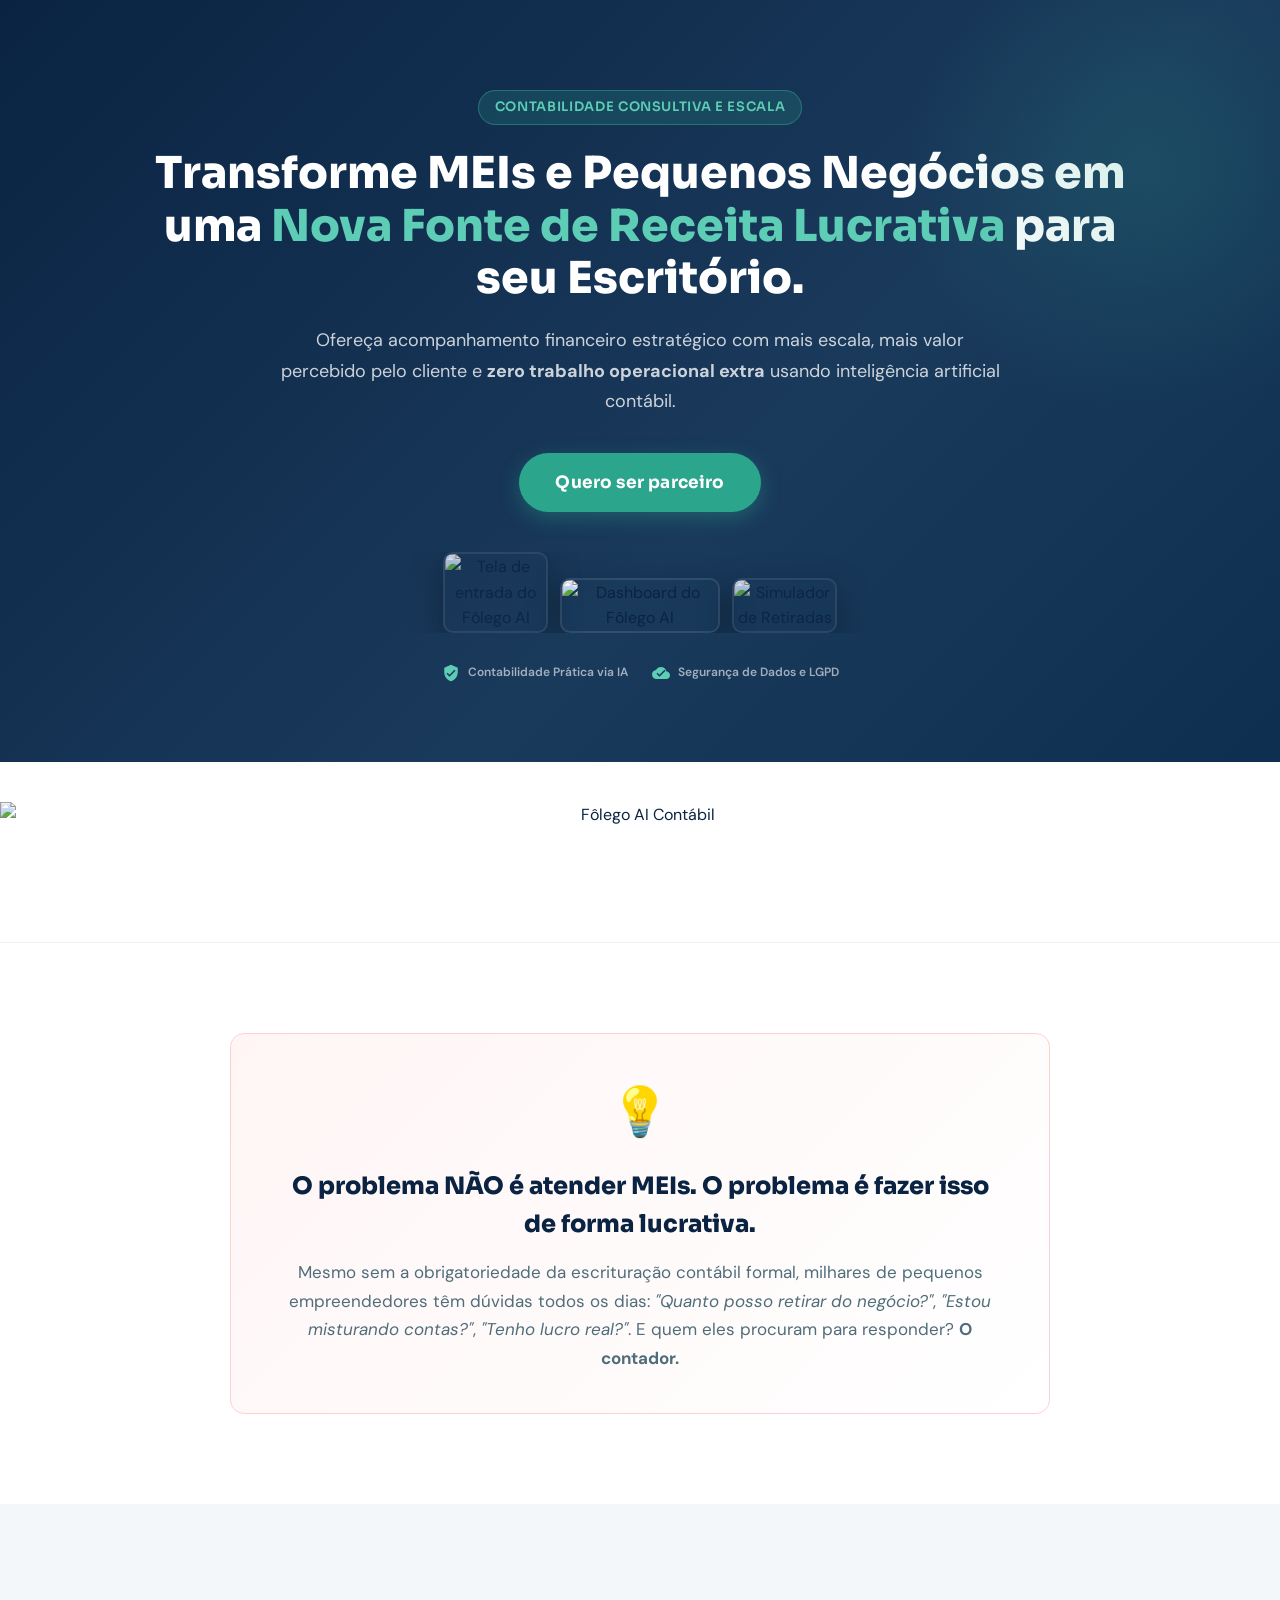
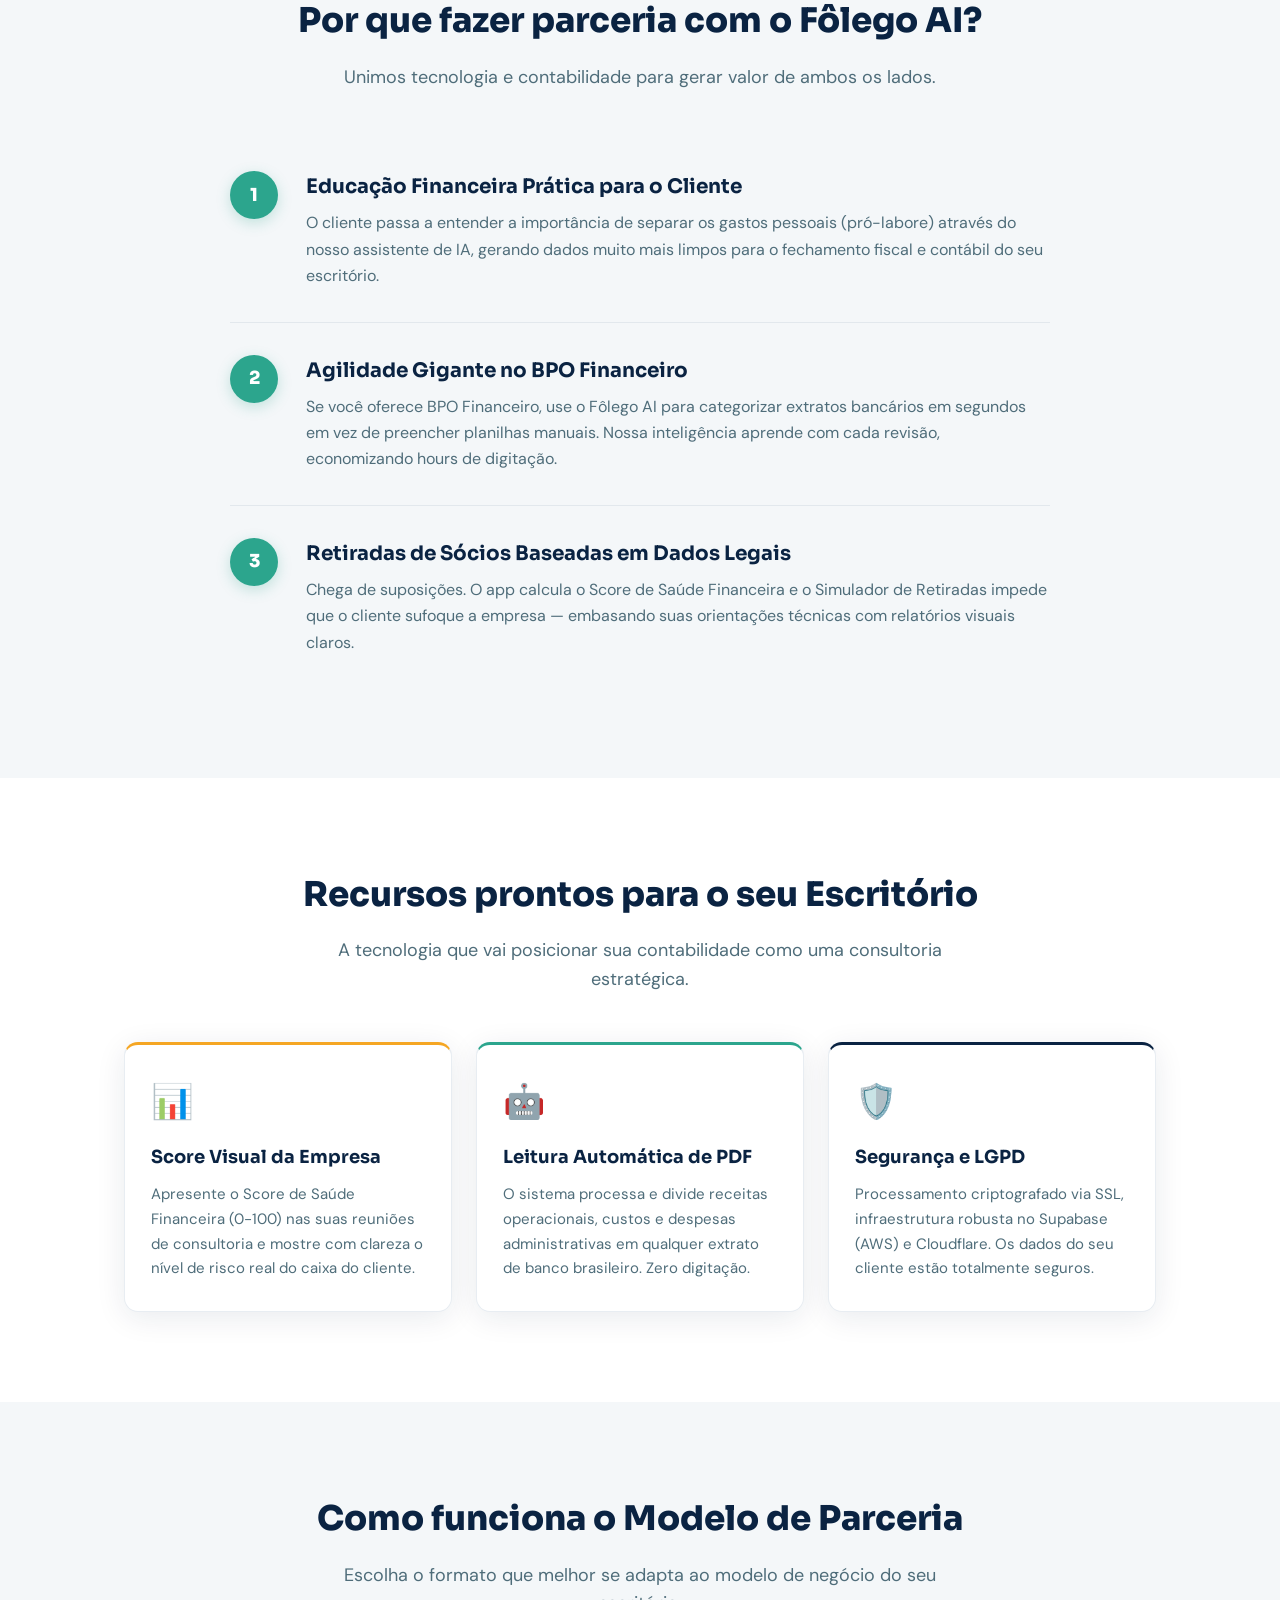
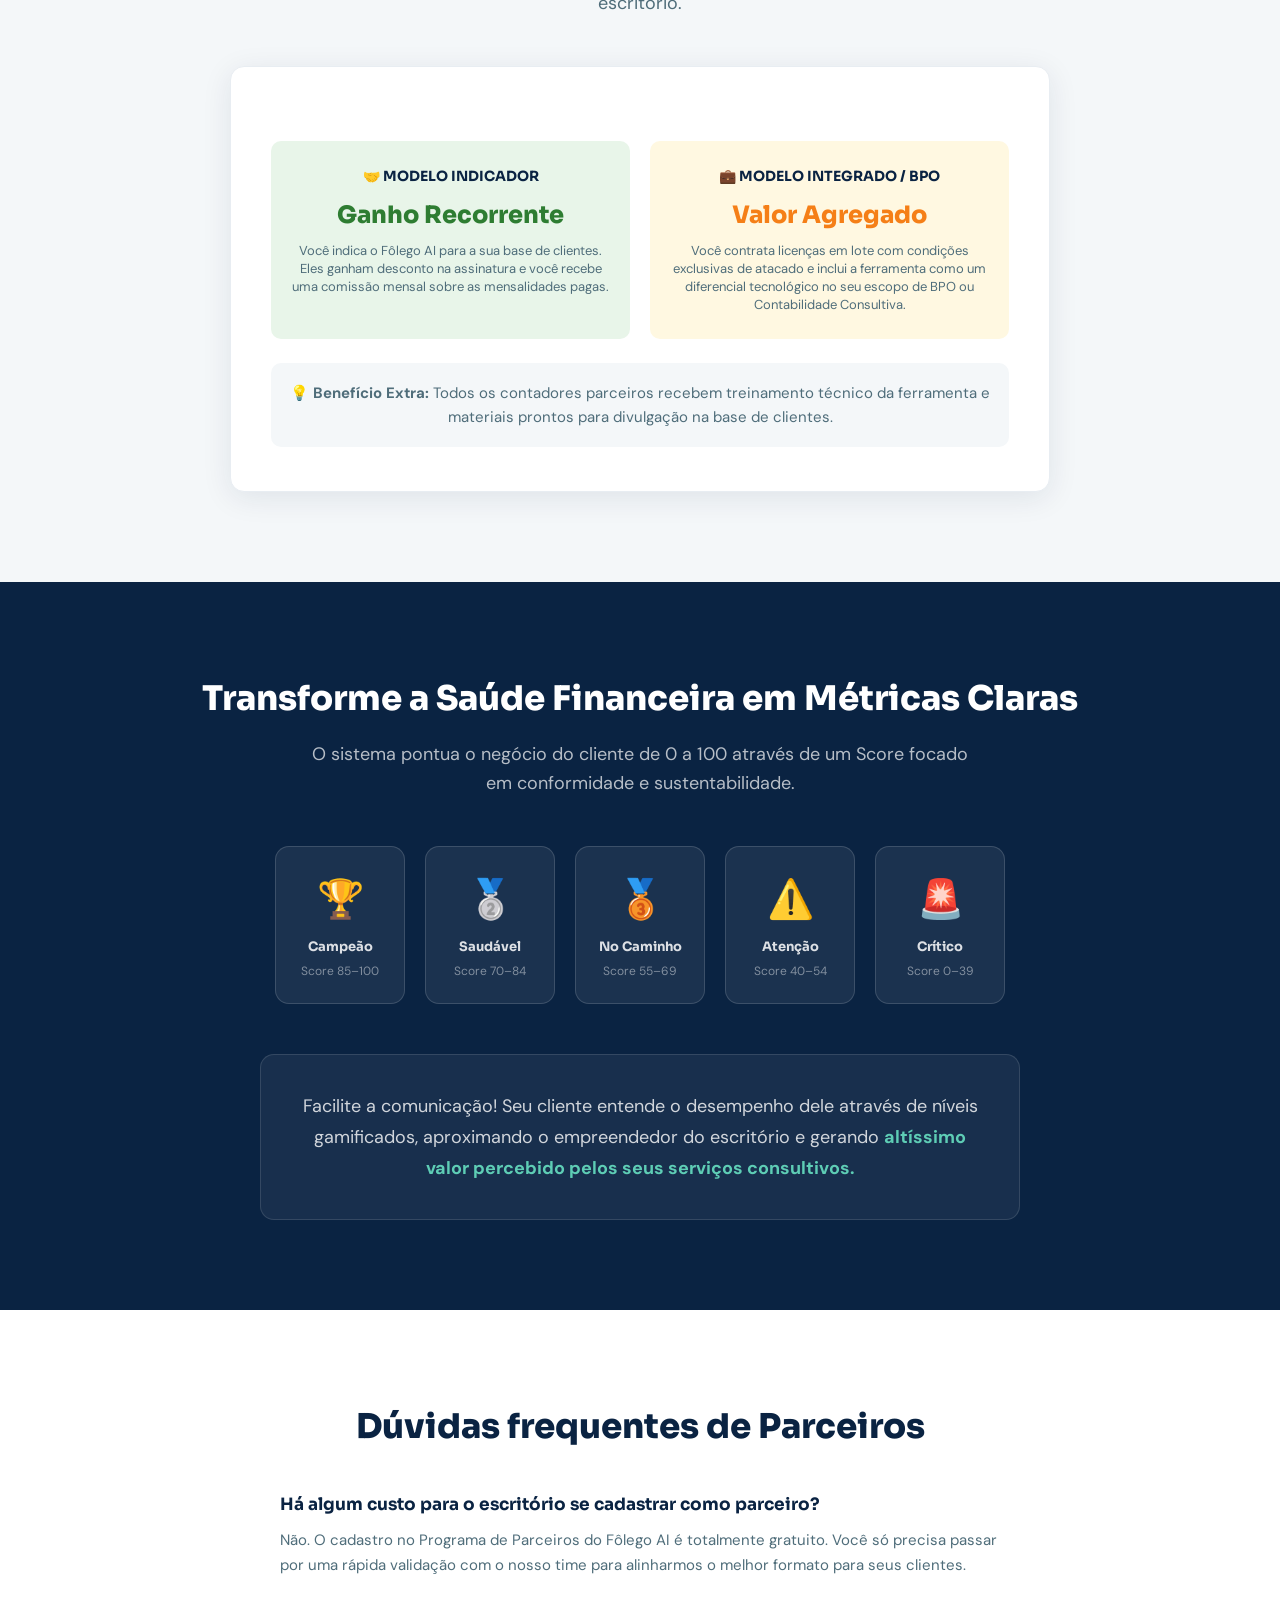
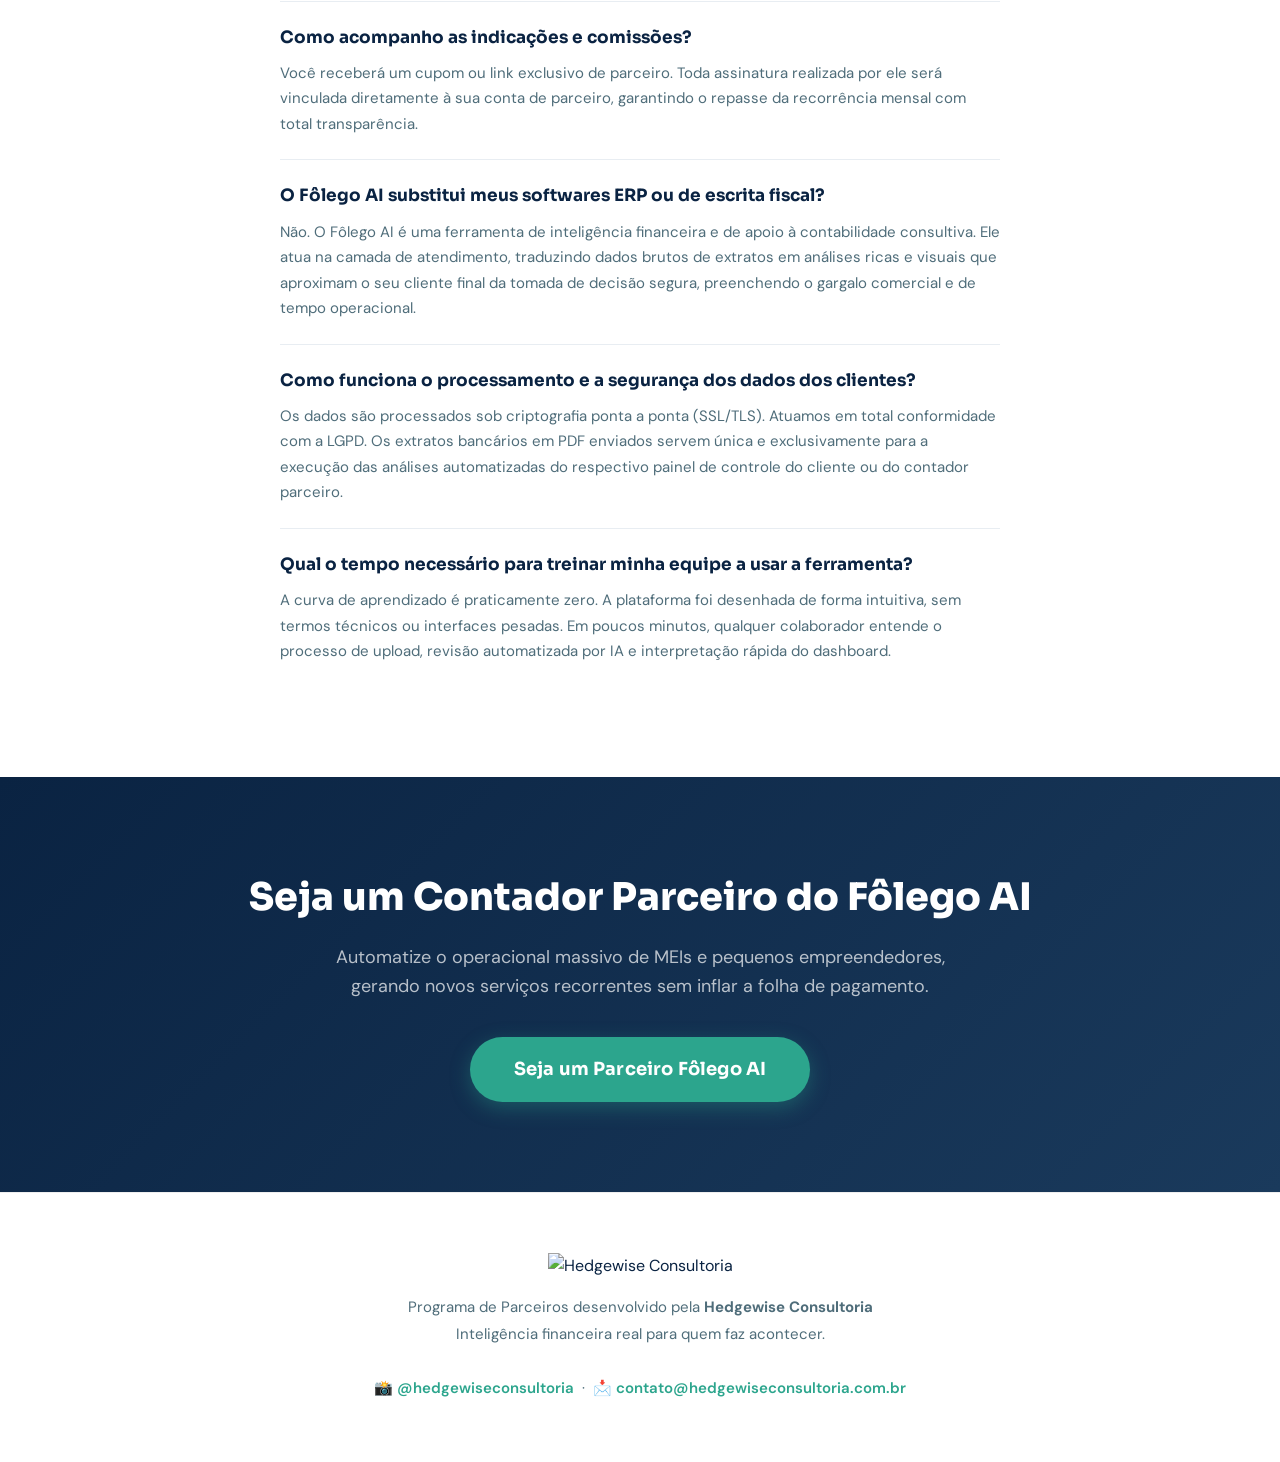
==== parceiros/index.html @ 1c8e853e "Create index.html" ====
<!doctype html>
<html lang="pt-BR">
<head>
  <link rel="apple-touch-icon" href="https://raw.githubusercontent.com/hedgewiseconsultoria/inteligenciafinanceira/main/logo.png">
  <link rel="icon" type="image/png" href="https://raw.githubusercontent.com/hedgewiseconsultoria/inteligenciafinanceira/main/logo.png">
  <meta charset="utf-8" />
  <meta name="viewport" content="width=device-width, initial-scale=1.0">

  <title>Programa de Parceiros Fôlego AI — Lucratividade na Contabilidade Consultiva para MEIs</title>
  <meta name="description" content="Transforme MEIs e pequenos empreendedores em uma nova fonte de receita recorrente e lucrativa para o seu escritório de contabilidade com automação por IA.">
  <meta name="keywords" content="Fôlego AI, contabilidade consultiva, escritórios de contabilidade, rentabilizar MEI, automação financeira contábil, programa de parceiros contabilidade, inteligência artificial contabilidade">
  <meta name="robots" content="index, follow">
  <meta property="og:title" content="Programa de Parceiros Fôlego AI — Lucratividade na Contabilidade Consultiva">
  <meta property="og:description" content="Ofereça acompanhamento financeiro com mais escala, mais valor percebido e menos trabalho operacional.">
  <meta property="og:image" content="https://raw.githubusercontent.com/hedgewiseconsultoria/inteligenciafinanceira/main/folego_ai.png">
  <meta property="og:type" content="website">

  <link href="https://fonts.googleapis.com/css2?family=Sora:wght@300;400;600;700;800&family=DM+Sans:wght@400;500;600&display=swap" rel="stylesheet">

  <style>
    :root {
      --primary: #0A2342;
      --secondary: #4F6D7A;
      --accent: #2CA58D;  
      --highlight: #E63946;
      --light: #F4F7F9;
      --white: #FFFFFF;
      --radius: 14px;
      --shadow: 0 6px 30px rgba(10,35,66,0.09);
    }

    * { margin: 0; padding: 0; box-sizing: border-box; }
    body { background: var(--white); color: var(--primary); line-height: 1.6; font-family: 'DM Sans', sans-serif; }
    h1,h2,h3,h4 { font-family: 'Sora', sans-serif; }
    .container { width: 100%; max-width: 1080px; margin: auto; padding: 0 24px; }
    section { padding: 90px 0; }
    section h2 { font-size: 34px; font-weight: 800; margin-bottom: 14px; text-align: center; color: var(--primary); }
    .section-sub { text-align: center; font-size: 18px; color: var(--secondary); max-width: 680px; margin: 0 auto 48px; }

    .btn {
      display: inline-block;
      background: var(--accent);
      color: var(--white);
      text-decoration: none;
      padding: 16px 36px;
      border-radius: 50px;
      font-weight: 700;
      font-size: 17px;
      font-family: 'Sora', sans-serif;
      transition: all 0.25s;
      box-shadow: 0 6px 20px rgba(44,165,141,0.35);
      letter-spacing: 0.01em;
    }
    .btn:hover { transform: translateY(-3px); box-shadow: 0 10px 30px rgba(44,165,141,0.45); }
    .btn-outline {
      display: inline-block;
      border: 2px solid var(--primary);
      color: var(--primary);
      text-decoration: none;
      padding: 14px 32px;
      border-radius: 50px;
      font-weight: 700;
      font-size: 16px;
      font-family: 'Sora', sans-serif;
      transition: all 0.25s;
    }
    .btn-outline:hover { background: var(--primary); color: white; }

    .trust-badges-hero {
      display: flex;
      justify-content: center;
      gap: 24px;
      margin-top: 30px;
      flex-wrap: wrap;
    }
    .trust-badge-item {
      display: flex;
      align-items: center;
      gap: 8px;
      color: rgba(255,255,255,0.6);
      font-size: 12px;
      font-weight: 600;
    }
    .trust-badge-item svg { width: 18px; height: 18px; fill: #5ECDB5; }

    /* ===== HERO ===== */
    .hero {
      background: linear-gradient(135deg, #0A2342 0%, #1a3a5c 60%, #0e2f4f 100%);
      padding: 90px 0 80px;
      position: relative;
      overflow: hidden;
    }
    .hero::before {
      content: '';
      position: absolute;
      top: -80px; right: -120px;
      width: 500px; height: 500px;
      background: radial-gradient(circle, rgba(44,165,141,0.18) 0%, transparent 70%);
      border-radius: 50%;
    }
    .hero-inner { display: flex; align-items: center; justify-content: center; }
    .hero-text { width: 100%; max-width: 1000px; margin: 0 auto; text-align: center; }
    .hero-tag {
      display: inline-block;
      background: rgba(44,165,141,0.2);
      border: 1px solid rgba(44,165,141,0.5);
      color: #5ECDB5;
      padding: 6px 16px;
      border-radius: 50px;
      font-size: 13px;
      font-weight: 600;
      font-family: 'Sora', sans-serif;
      letter-spacing: 0.05em;
      text-transform: uppercase;
      margin-bottom: 22px;
    }
    .hero h1 {
      font-size: clamp(28px, 4vw, 44px);
      font-weight: 800;
      color: #fff;
      line-height: 1.2;
      margin-bottom: 20px;
    }
    .hero h1 span { color: #5ECDB5; }
    .hero p {
      font-size: 18px;
      color: rgba(255,255,255,0.78);
      margin-bottom: 36px;
      max-width: 720px;
      line-height: 1.7;
      margin-left: auto;
      margin-right: auto;
    }
    .hero-cta-group { display: flex; gap: 16px; flex-wrap: wrap; align-items: center; justify-content: center; }

    /* --- Hero screens --- */
    .hero-screens {
      display: flex;
      gap: 12px;
      justify-content: center;
      align-items: flex-end;
      margin-top: 40px;
      flex-wrap: nowrap;
      overflow: hidden;
      max-width: 680px;
      margin-left: auto;
      margin-right: auto;
    }
    .hero-screen-item {
      border-radius: 10px;
      overflow: hidden;
      box-shadow: 0 10px 32px rgba(0,0,0,0.35);
      border: 2px solid rgba(255,255,255,0.1);
      flex-shrink: 0;
      transition: transform 0.3s;
    }
    .hero-screen-item:hover { transform: translateY(-4px); }
    .hero-screen-item img { display: block; width: 100%; }
    .hero-screen-item.main { width: 160px; }
    .hero-screen-item.side { width: 105px; opacity: 0.82; }

    /* ===== LOGO BAND ===== */
    .logo-band {
      background: var(--white);
      padding: 40px 0;
      text-align: center;
      border-bottom: 1px solid #eef1f4;
    }
    .logo-band img { height: 100px; display: block; margin: 0 auto; }

    /* ===== PAIN SECTION ===== */
    .pain-section { background: var(--white); }
    .pain-box {
      background: linear-gradient(135deg, #fff5f5, #fff);
      border: 1.5px solid #ffd0d3;
      border-radius: var(--radius);
      padding: 40px 48px;
      max-width: 820px;
      margin: 0 auto;
      text-align: center;
    }
    .pain-box .icon { font-size: 48px; margin-bottom: 16px; }
    .pain-box h3 { font-size: 24px; font-weight: 800; color: var(--primary); margin-bottom: 14px; }
    .pain-box p { font-size: 17px; color: var(--secondary); line-height: 1.7; }

    /* ===== BENEFITS (HOW IT WORKS STYLE) ===== */
    .steps-section { background: var(--light); }
    .steps-grid { display: flex; flex-direction: column; gap: 0; max-width: 820px; margin: 0 auto; }
    .step {
      display: flex;
      gap: 28px;
      align-items: flex-start;
      padding: 32px 0;
      border-bottom: 1px solid #e2e8ed;
    }
    .step:last-child { border-bottom: none; }
    .step-num {
      flex-shrink: 0;
      width: 48px; height: 48px;
      background: var(--accent);
      color: white;
      border-radius: 50%;
      display: flex; align-items: center; justify-content: center;
      font-family: 'Sora', sans-serif;
      font-weight: 800;
      font-size: 18px;
      box-shadow: 0 4px 14px rgba(44,165,141,0.25);
    }
    .step-content { flex: 1; }
    .step-content h3 { font-size: 20px; font-weight: 700; color: var(--primary); margin-bottom: 7px; }
    .step-content p { font-size: 16px; color: var(--secondary); line-height: 1.65; }
    
    /* ===== FEATURES / DIFERENCIAIS ===== */
    .features-section { background: var(--white); }
    .features-grid { display: grid; grid-template-columns: repeat(auto-fit, minmax(290px, 1fr)); gap: 24px; }
    .feature-card {
      background: var(--white);
      border: 1.5px solid #e8edf2;
      border-radius: var(--radius);
      padding: 30px 26px;
      transition: all 0.25s;
      box-shadow: var(--shadow);
    }
    .feature-card:hover { transform: translateY(-4px); box-shadow: 0 14px 40px rgba(10,35,66,0.12); }
    .feature-card .f-icon { font-size: 34px; margin-bottom: 14px; }
    .feature-card h3 { font-size: 18px; font-weight: 700; margin-bottom: 10px; color: var(--primary); }
    .feature-card p { font-size: 15px; color: var(--secondary); line-height: 1.65; }
    .feature-accent { border-top: 3px solid var(--accent); }
    .feature-primary { border-top: 3px solid var(--primary); }
    .feature-highlight { border-top: 3px solid var(--highlight); }
    .feature-gold { border-top: 3px solid #F5A623; }

    /* ===== MODELOS DE PARCERIA ===== */
    .simulator-section { background: var(--light); }
    .sim-card {
      background: var(--white);
      border-radius: var(--radius);
      box-shadow: var(--shadow);
      padding: 44px 40px;
      max-width: 820px;
      margin: 0 auto;
      border: 1.5px solid #e8edf2;
    }
    .sim-example {
      display: grid;
      grid-template-columns: 1fr 1fr;
      gap: 20px;
      margin-top: 30px;
    }
    .sim-box {
      border-radius: 10px;
      padding: 24px 20px;
      text-align: center;
    }
    .sim-box .sb-label { font-size: 14px; color: var(--primary); font-weight: 700; margin-bottom: 8px; font-family: 'Sora', sans-serif; text-transform: uppercase;}
    .sim-box .sb-value { font-size: 24px; font-weight: 800; font-family: 'Sora', sans-serif; }
    .sim-box .sb-desc { font-size: 13px; color: var(--secondary); margin-top: 8px; line-height: 1.4; }

    /* ===== SCORE / GAMIFICATION ===== */
    .score-section { background: var(--primary); }
    .score-section h2, .score-section .section-sub { color: white; }
    .score-section .section-sub { color: rgba(255,255,255,0.7); }
    .badges-row {
      display: flex;
      justify-content: center;
      gap: 20px;
      flex-wrap: wrap;
      margin-bottom: 50px;
    }
    .badge-item {
      background: rgba(255,255,255,0.07);
      border: 1px solid rgba(255,255,255,0.15);
      border-radius: var(--radius);
      padding: 22px 18px;
      text-align: center;
      min-width: 130px;
      transition: transform 0.2s;
    }
    .badge-item:hover { transform: translateY(-4px); }
    .badge-item .b-icon { font-size: 38px; margin-bottom: 8px; }
    .badge-item .b-label { font-size: 13px; font-weight: 700; font-family: 'Sora', sans-serif; color: rgba(255,255,255,0.85); }
    .badge-item .b-range { font-size: 12px; color: rgba(255,255,255,0.45); margin-top: 4px; }
    .score-highlight {
      background: rgba(255,255,255,0.06);
      border: 1px solid rgba(255,255,255,0.12);
      border-radius: var(--radius);
      padding: 36px 40px;
      max-width: 760px;
      margin: 0 auto;
      text-align: center;
    }
    .score-highlight p { font-size: 18px; color: rgba(255,255,255,0.8); line-height: 1.7; }
    .score-highlight strong { color: #5ECDB5; }

    /* ===== FAQ ===== */
    .faq-section { background: var(--white); }
    .faq-list { max-width: 720px; margin: 0 auto; }
    .faq-item { border-bottom: 1px solid #e8edf2; padding: 22px 0; }
    .faq-item:last-child { border-bottom: none; }
    .faq-q { font-size: 17px; font-weight: 700; color: var(--primary); margin-bottom: 10px; font-family: 'Sora', sans-serif; }
    .faq-a { font-size: 15px; color: var(--secondary); line-height: 1.7; }

    /* ===== CTA FINAL ===== */
    .cta-final {
      background: linear-gradient(135deg, #0A2342 0%, #1a3a5c 100%);
      padding: 90px 0;
      text-align: center;
    }
    .cta-final h2 { color: white; font-size: 38px; margin-bottom: 16px; }
    .cta-final p { color: rgba(255,255,255,0.7); font-size: 18px; max-width: 620px; margin: 0 auto 36px; }

    /* ===== FOOTER ===== */
    footer { background: var(--white); border-top: 1px solid #eee; padding: 60px 0; text-align: center; }
    .footer-logo img { height: 100px; margin-bottom: 16px; }
    footer p { font-size: 15px; color: var(--secondary); line-height: 1.8; }
    footer a { color: var(--accent); font-weight: 600; text-decoration: none; }

    @media(max-width:640px) {
      .hero-inner { flex-direction: column-reverse; gap: 30px; }
      .hero h1 { font-size: 28px; }
      .sim-example { grid-template-columns: 1fr; }
      .hero-screens { gap: 10px; }
      .hero-screen-item.main { width: 140px; }
      .hero-screen-item.side { width: 90px; }
    }
  </style>
</head>
<body>

<section class="hero">
  <div class="container">
    <div class="hero-inner">
      <div class="hero-text">
        <div class="hero-tag">Contabilidade Consultiva e Escala</div>
        <h1>Transforme MEIs e Pequenos Negócios em uma <span>Nova Fonte de Receita Lucrativa</span> para seu Escritório.</h1>
        <p>Ofereça acompanhamento financeiro estratégico com mais escala, mais valor percebido pelo cliente e <strong>zero trabalho operacional extra</strong> usando inteligência artificial contábil.</p>
        <div class="hero-cta-group">
          <a href="https://wa.me/557193591028" class="btn">Quero ser parceiro</a>
        </div>

        <div class="hero-screens">
          <div class="hero-screen-item side">
            <img src="https://raw.githubusercontent.com/hedgewiseconsultoria/inteligenciafinanceira/main/Entrada.png" alt="Tela de entrada do Fôlego AI">
          </div>
          <div class="hero-screen-item main">
            <img src="https://raw.githubusercontent.com/hedgewiseconsultoria/inteligenciafinanceira/main/Dashboard2.png" alt="Dashboard do Fôlego AI">
          </div>
          <div class="hero-screen-item side">
            <img src="https://raw.githubusercontent.com/hedgewiseconsultoria/inteligenciafinanceira/main/Simulador1.png" alt="Simulador de Retiradas">
          </div>
        </div>

        <div class="trust-badges-hero">
            <div class="trust-badge-item">
                <svg viewBox="0 0 24 24"><path d="M12 1L3 5v6c0 5.55 3.84 10.74 9 12 5.16-1.26 9-6.45 9-12V5l-9-4zm-2 16l-4-4 1.41-1.41L10 14.17l6.59-6.59L18 9l-8 8z"/></svg>
                Contabilidade Prática via IA
            </div>
            <div class="trust-badge-item">
                <svg viewBox="0 0 24 24"><path d="M19.35 10.04C18.67 6.59 15.64 4 12 4 9.11 4 6.6 5.64 5.35 8.04 2.34 8.36 0 10.91 0 14c0 3.31 2.69 6 6 6h13c2.76 0 5-2.24 5-5 0-2.64-2.05-4.78-4.65-4.96zM10 17l-4-4 1.41-1.41L10 14.17l6.59-6.59L18 9l-8 8z"/></svg>
                Segurança de Dados e LGPD
            </div>
        </div>
      </div>
    </div>
  </div>
</section>

<div class="logo-band">
  <img src="https://raw.githubusercontent.com/hedgewiseconsultoria/inteligenciafinanceira/main/folego_ai.png" alt="Fôlego AI Contábil">
</div>

<section class="pain-section">
  <div class="container">
    <div class="pain-box">
      <div class="icon">💡</div>
      <h3>O problema NÃO é atender MEIs. O problema é fazer isso de forma lucrativa.</h3>
      <p>Mesmo sem a obrigatoriedade da escrituração contábil formal, milhares de pequenos empreendedores têm dúvidas todos os dias: <em>"Quanto posso retirar do negócio?"</em>, <em>"Estou misturando contas?"</em>, <em>"Tenho lucro real?"</em>. E quem eles procuram para responder? <strong>O contador.</strong></p>
    </div>
  </div>
</section>

<section class="steps-section">
  <div class="container">
    <h2>Por que fazer parceria com o Fôlego AI?</h2>
    <p class="section-sub">Unimos tecnologia e contabilidade para gerar valor de ambos os lados.</p>
    <div class="steps-grid">
      <div class="step">
        <div class="step-num">1</div>
        <div class="step-content">
          <h3>Educação Financeira Prática para o Cliente</h3>
          <p>O cliente passa a entender a importância de separar os gastos pessoais (pró-labore) através do nosso assistente de IA, gerando dados muito mais limpos para o fechamento fiscal e contábil do seu escritório.</p>
        </div>
      </div>
      <div class="step">
        <div class="step-num">2</div>
        <div class="step-content">
          <h3>Agilidade Gigante no BPO Financeiro</h3>
          <p>Se você oferece BPO Financeiro, use o Fôlego AI para categorizar extratos bancários em segundos em vez de preencher planilhas manuais. Nossa inteligência aprende com cada revisão, economizando hours de digitação.</p>
        </div>
      </div>
      <div class="step">
        <div class="step-num">3</div>
        <div class="step-content">
          <h3>Retiradas de Sócios Baseadas em Dados Legais</h3>
          <p>Chega de suposições. O app calcula o Score de Saúde Financeira e o Simulador de Retiradas impede que o cliente sufoque a empresa — embasando suas orientações técnicas com relatórios visuais claros.</p>
        </div>
      </div>
    </div>
  </div>
</section>

<section class="features-section">
  <div class="container">
    <h2>Recursos prontos para o seu Escritório</h2>
    <p class="section-sub">A tecnologia que vai posicionar sua contabilidade como uma consultoria estratégica.</p>
    <div class="features-grid">
      <div class="feature-card feature-gold">
        <div class="f-icon">📊</div>
        <h3>Score Visual da Empresa</h3>
        <p>Apresente o Score de Saúde Financeira (0-100) nas suas reuniões de consultoria e mostre com clareza o nível de risco real do caixa do cliente.</p>
      </div>
      <div class="feature-card feature-accent">
        <div class="f-icon">🤖</div>
        <h3>Leitura Automática de PDF</h3>
        <p>O sistema processa e divide receitas operacionais, custos e despesas administrativas em qualquer extrato de banco brasileiro. Zero digitação.</p>
      </div>
      <div class="feature-card feature-primary">
        <div class="f-icon">🛡️</div>
        <h3>Segurança e LGPD</h3>
        <p>Processamento criptografado via SSL, infraestrutura robusta no Supabase (AWS) e Cloudflare. Os dados do seu cliente estão totalmente seguros.</p>
      </div>
    </div>
  </div>
</section>

<section class="simulator-section">
  <div class="container">
    <h2>Como funciona o Modelo de Parceria</h2>
    <p class="section-sub">Escolha o formato que melhor se adapta ao modelo de negócio do seu escritório.</p>
    <div class="sim-card">
      <div class="sim-example">
        <div class="sim-box" style="background:#E8F5E9;">
          <div class="sb-label">🤝 Modelo Indicador</div>
          <div class="sb-value" style="color:#2e7d32;">Ganho Recorrente</div>
          <div class="sb-desc">Você indica o Fôlego AI para a sua base de clientes. Eles ganham desconto na assinatura e você recebe uma comissão mensal sobre as mensalidades pagas.</div>
        </div>
        <div class="sim-box" style="background:#FFF8E1;">
          <div class="sb-label">💼 Modelo Integrado / BPO</div>
          <div class="sb-value" style="color:#f57f17;">Valor Agregado</div>
          <div class="sb-desc">Você contrata licenças em lote com condições exclusivas de atacado e inclui a ferramenta como um diferencial tecnológico no seu escopo de BPO ou Contabilidade Consultiva.</div>
        </div>
      </div>
      <div style="margin-top:24px; padding:18px; background:var(--light); border-radius:10px; font-size:15px; color:var(--secondary); text-align: center;">
        💡 <strong>Benefício Extra:</strong> Todos os contadores parceiros recebem treinamento técnico da ferramenta e materiais prontos para divulgação na base de clientes.
      </div>
    </div>
  </div>
</section>

<section class="score-section">
  <div class="container">
    <h2>Transforme a Saúde Financeira em Métricas Claras</h2>
    <p class="section-sub">O sistema pontua o negócio do cliente de 0 a 100 através de um Score focado em conformidade e sustentabilidade.</p>
    <div class="badges-row">
      <div class="badge-item">
        <div class="b-icon">🏆</div>
        <div class="b-label">Campeão</div>
        <div class="b-range">Score 85–100</div>
      </div>
      <div class="badge-item">
        <div class="b-icon">🥈</div>
        <div class="b-label">Saudável</div>
        <div class="b-range">Score 70–84</div>
      </div>
      <div class="badge-item">
        <div class="b-icon">🥉</div>
        <div class="b-label">No Caminho</div>
        <div class="b-range">Score 55–69</div>
      </div>
      <div class="badge-item">
        <div class="b-icon">⚠️</div>
        <div class="b-label">Atenção</div>
        <div class="b-range">Score 40–54</div>
      </div>
      <div class="badge-item">
        <div class="b-icon">🚨</div>
        <div class="b-label">Crítico</div>
        <div class="b-range">Score 0–39</div>
      </div>
    </div>
    <div class="score-highlight">
      <p>Facilite a comunicação! Seu cliente entende o desempenho dele através de níveis gamificados, aproximando o empreendedor do escritório e gerando <strong>altíssimo valor percebido pelos seus serviços consultivos.</strong></p>
    </div>
  </div>
</section>

<section class="faq-section">
  <div class="container">
    <h2>Dúvidas frequentes de Parceiros</h2>
    <div class="faq-list">
      <div class="faq-item">
        <div class="faq-q">Há algum custo para o escritório se cadastrar como parceiro?</div>
        <div class="faq-a">Não. O cadastro no Programa de Parceiros do Fôlego AI é totalmente gratuito. Você só precisa passar por uma rápida validação com o nosso time para alinharmos o melhor formato para seus clientes.</div>
      </div>
      <div class="faq-item">
        <div class="faq-q">Como acompanho as indicações e comissões?</div>
        <div class="faq-a">Você receberá um cupom ou link exclusivo de parceiro. Toda assinatura realizada por ele será vinculada diretamente à sua conta de parceiro, garantindo o repasse da recorrência mensal com total transparência.</div>
      </div>
      <div class="faq-item">
        <div class="faq-q">O Fôlego AI substitui meus softwares ERP ou de escrita fiscal?</div>
        <div class="faq-a">Não. O Fôlego AI é uma ferramenta de inteligência financeira e de apoio à contabilidade consultiva. Ele atua na camada de atendimento, traduzindo dados brutos de extratos em análises ricas e visuais que aproximam o seu cliente final da tomada de decisão segura, preenchendo o gargalo comercial e de tempo operacional.</div>
      </div>
      <div class="faq-item">
        <div class="faq-q">Como funciona o processamento e a segurança dos dados dos clientes?</div>
        <div class="faq-a">Os dados são processados sob criptografia ponta a ponta (SSL/TLS). Atuamos em total conformidade com a LGPD. Os extratos bancários em PDF enviados servem única e exclusivamente para a execução das análises automatizadas do respectivo painel de controle do cliente ou do contador parceiro.</div>
      </div>
      <div class="faq-item">
        <div class="faq-q">Qual o tempo necessário para treinar minha equipe a usar a ferramenta?</div>
        <div class="faq-a">A curva de aprendizado é praticamente zero. A plataforma foi desenhada de forma intuitiva, sem termos técnicos ou interfaces pesadas. Em poucos minutos, qualquer colaborador entende o processo de upload, revisão automatizada por IA e interpretação rápida do dashboard.</div>
      </div>
    </div>
  </div>
</section>

<section class="cta-final">
  <div class="container">
    <h2>Seja um Contador Parceiro do Fôlego AI</h2>
    <p>Automatize o operacional massivo de MEIs e pequenos empreendedores, gerando novos serviços recorrentes sem inflar a folha de pagamento.</p>
    <a href="https://wa.me/557193591028" class="btn" style="font-size:18px; padding:18px 44px;">Seja um Parceiro Fôlego AI</a>
  </div>
</section>

<footer>
  <div class="container">
    <div class="footer-logo">
      <img src="https://raw.githubusercontent.com/hedgewiseconsultoria/inteligenciafinanceira/main/logo.png" alt="Hedgewise Consultoria">
    </div>
    <p>
      Programa de Parceiros desenvolvido pela <strong>Hedgewise Consultoria</strong><br>
      Inteligência financeira real para quem faz acontecer.<br><br>
      📸 <a href="https://instagram.com/hedgewiseconsultoria" target="_blank">@hedgewiseconsultoria</a> &nbsp;·&nbsp;
      📩 <a href="mailto:contato@hedgewiseconsultoria.com.br">contato@hedgewiseconsultoria.com.br</a>
    </p>
  </div>
</footer>

</body>
</html>
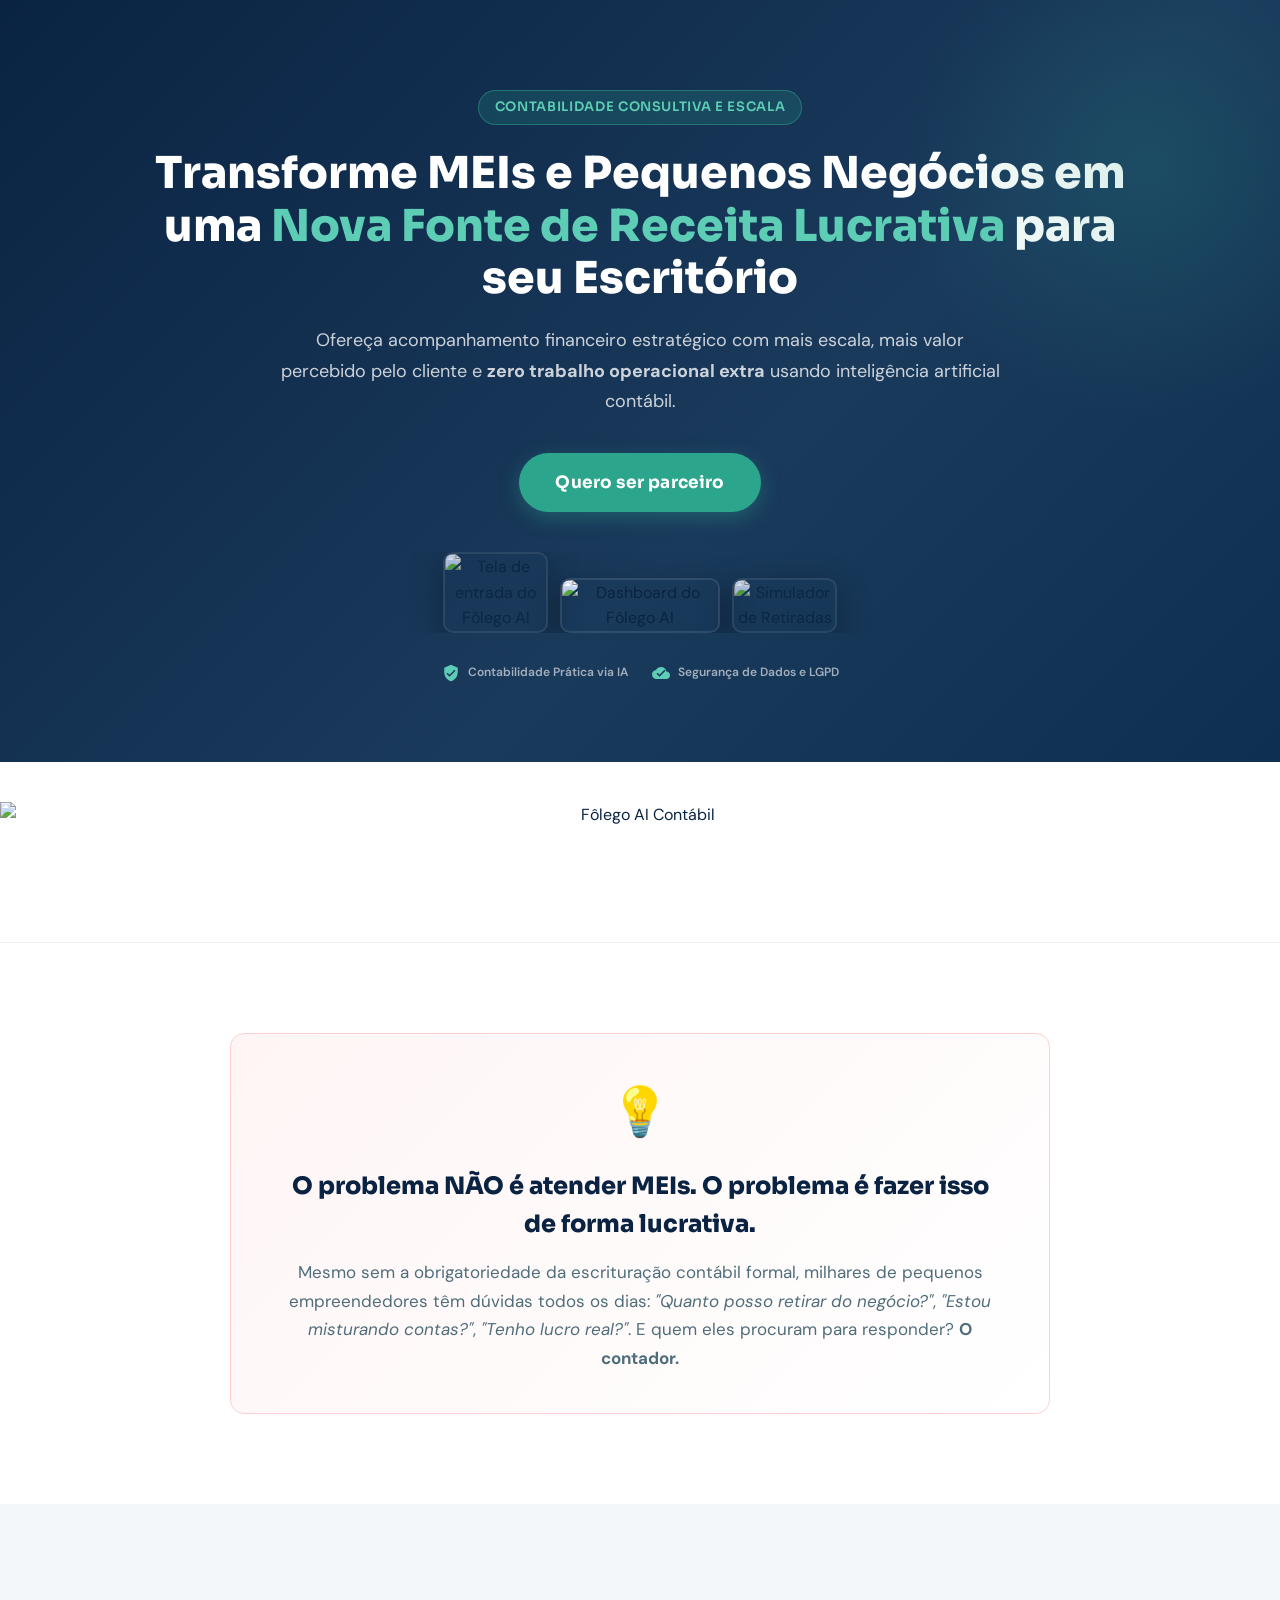
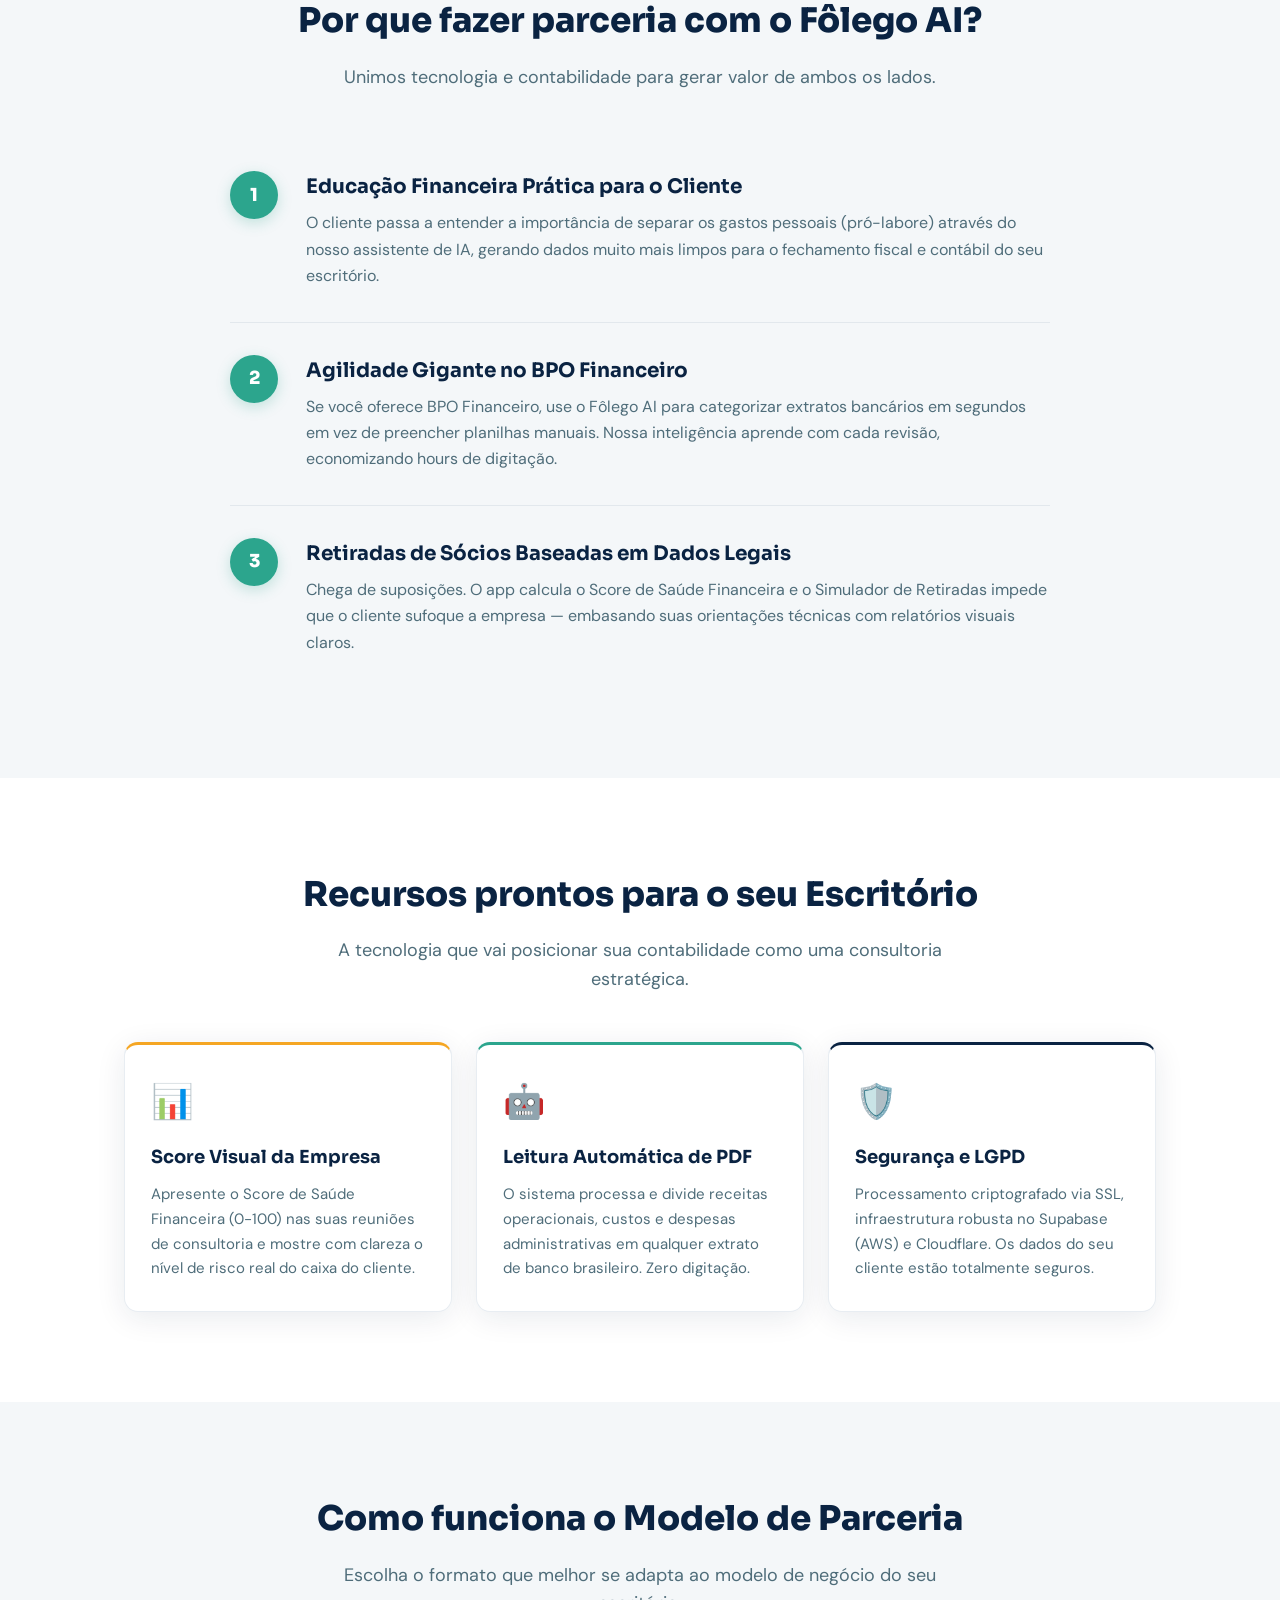
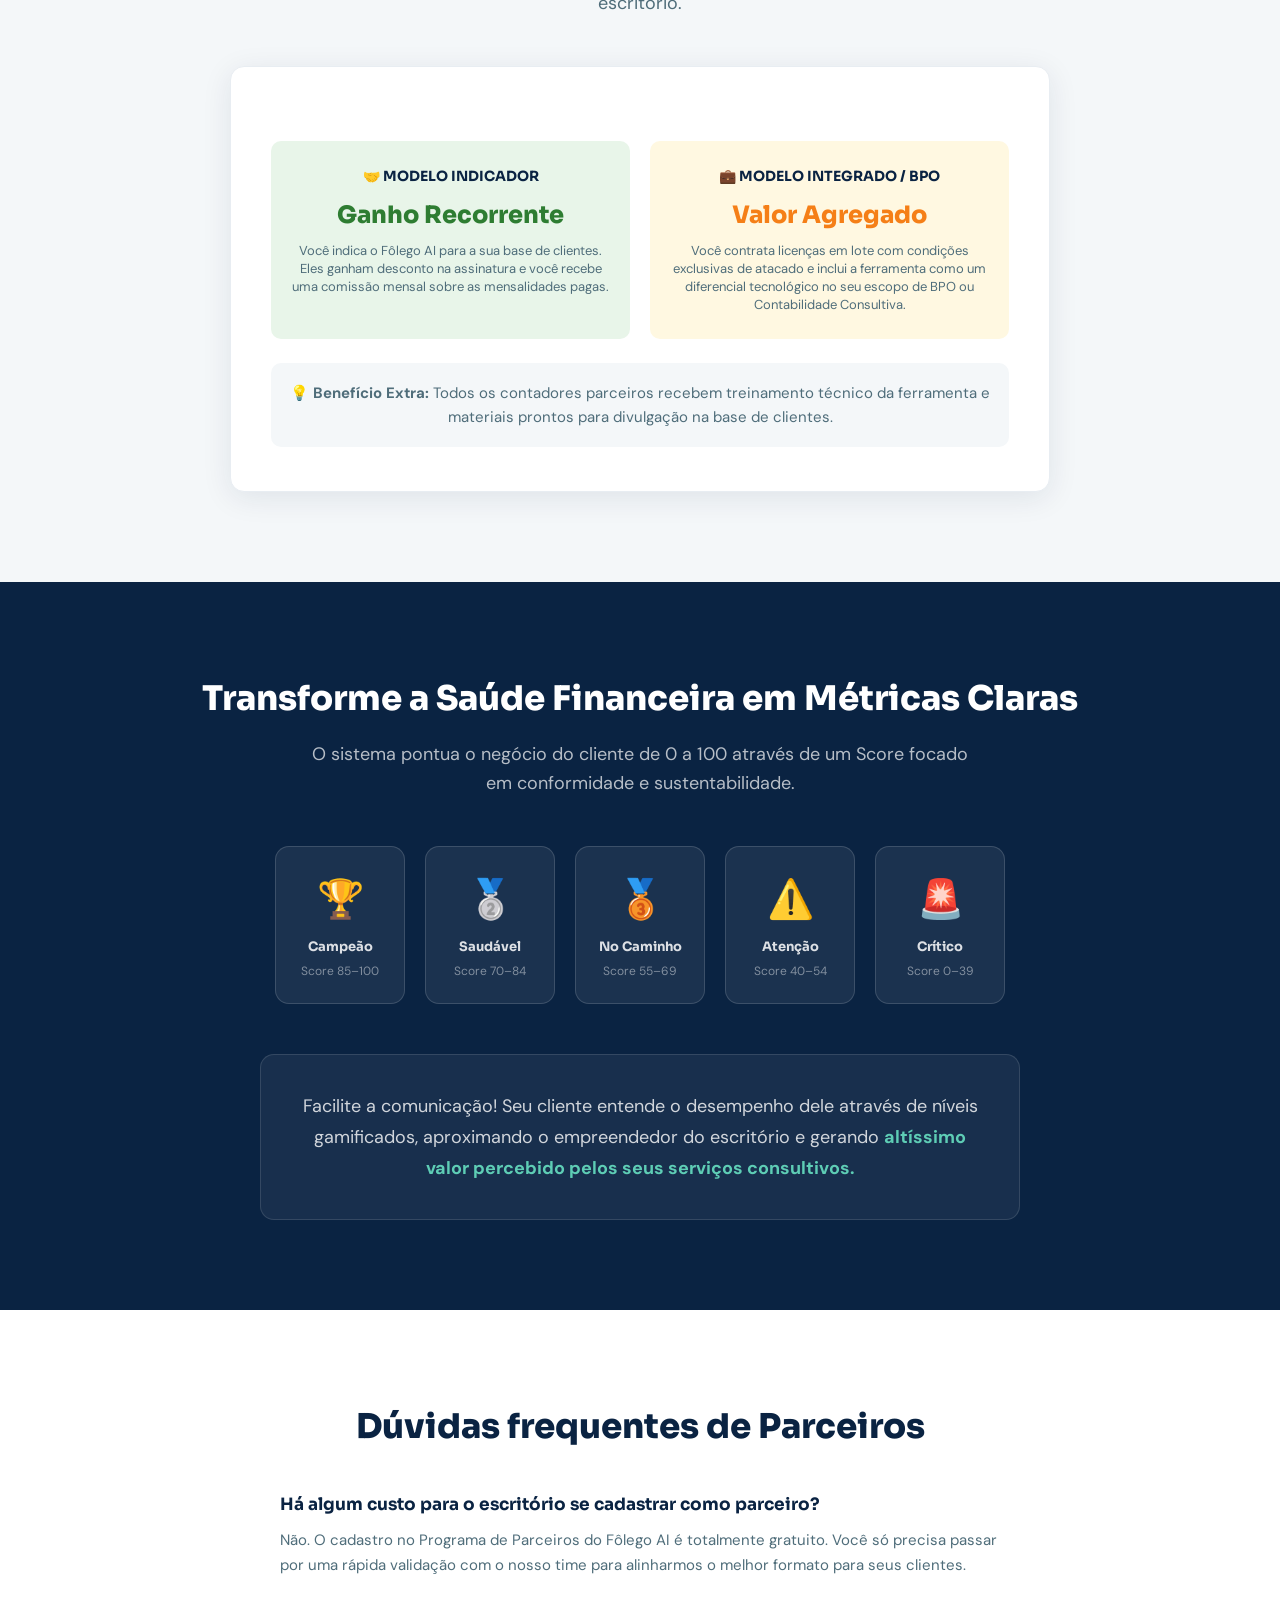
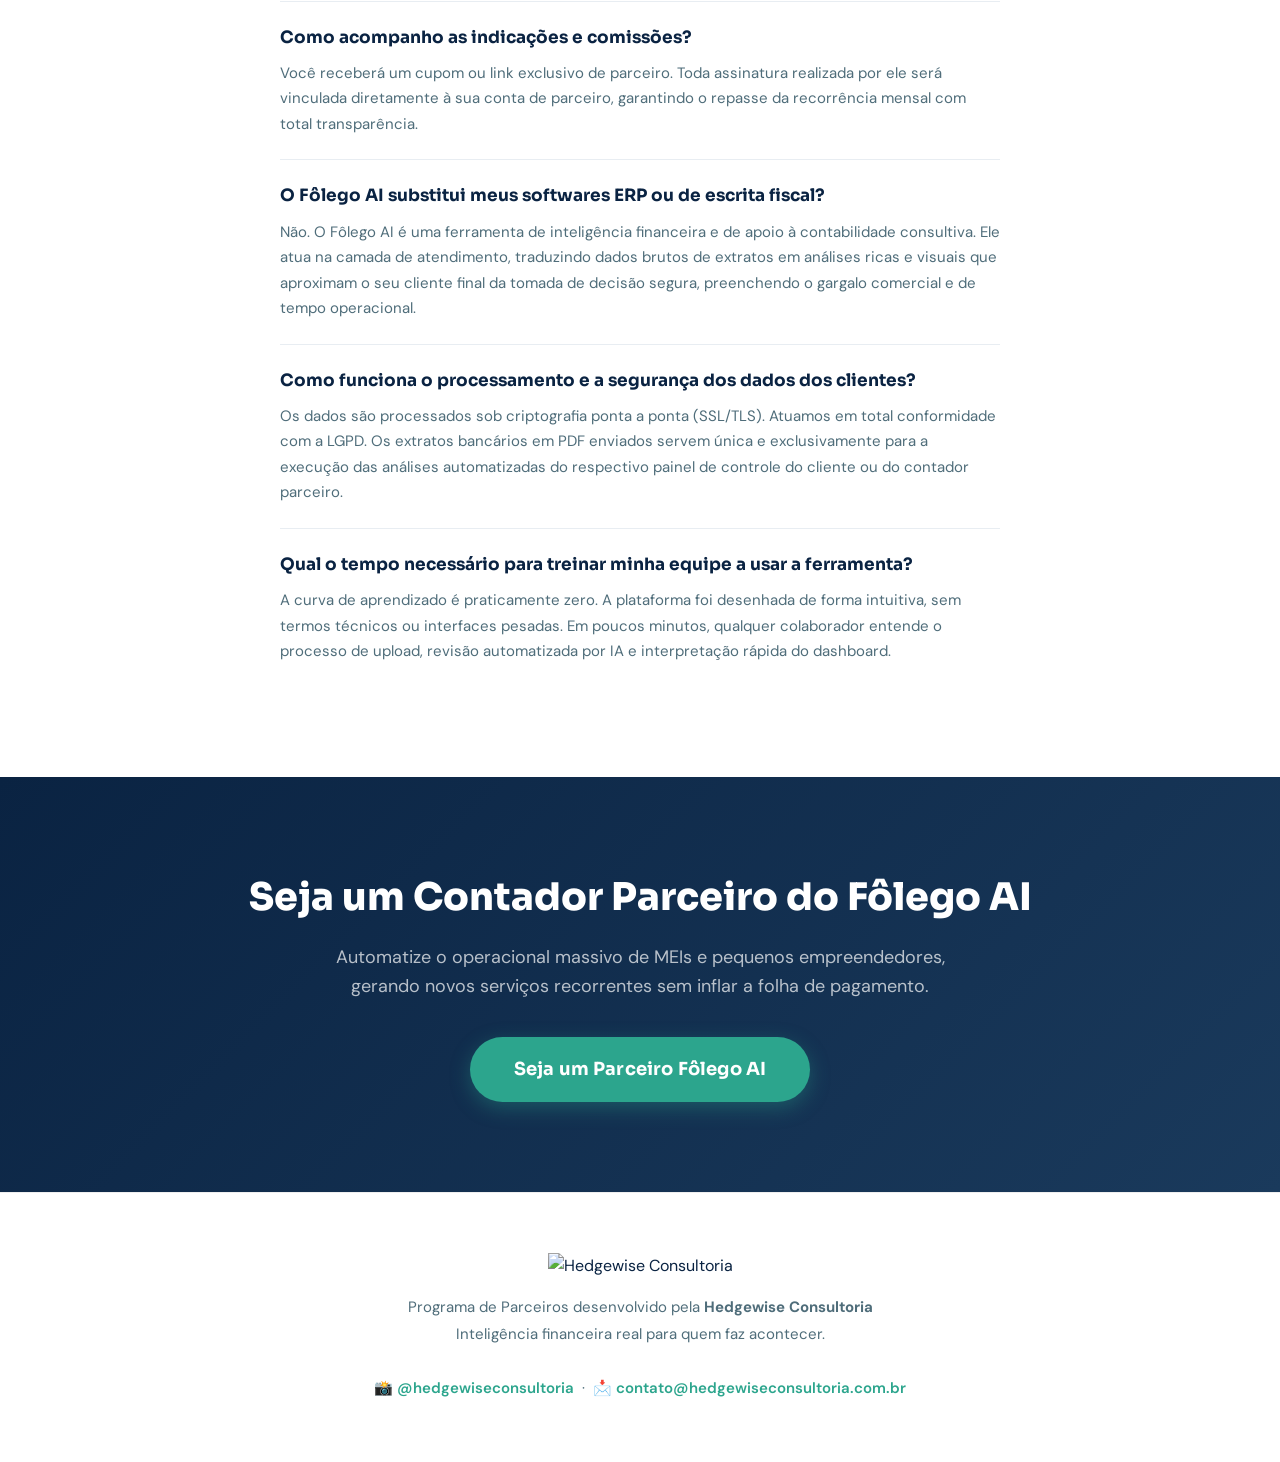
==== commit b2f3e063: "Update index.html" ====
--- a/parceiros/index.html
+++ b/parceiros/index.html
@@ -332,7 +332,7 @@
     <div class="hero-inner">
       <div class="hero-text">
         <div class="hero-tag">Contabilidade Consultiva e Escala</div>
-        <h1>Transforme MEIs e Pequenos Negócios em uma <span>Nova Fonte de Receita Lucrativa</span> para seu Escritório.</h1>
+        <h1>Transforme MEIs e Pequenos Negócios em uma <span>Nova Fonte de Receita Lucrativa</span> para seu Escritório</h1>
         <p>Ofereça acompanhamento financeiro estratégico com mais escala, mais valor percebido pelo cliente e <strong>zero trabalho operacional extra</strong> usando inteligência artificial contábil.</p>
         <div class="hero-cta-group">
           <a href="https://wa.me/557193591028" class="btn">Quero ser parceiro</a>
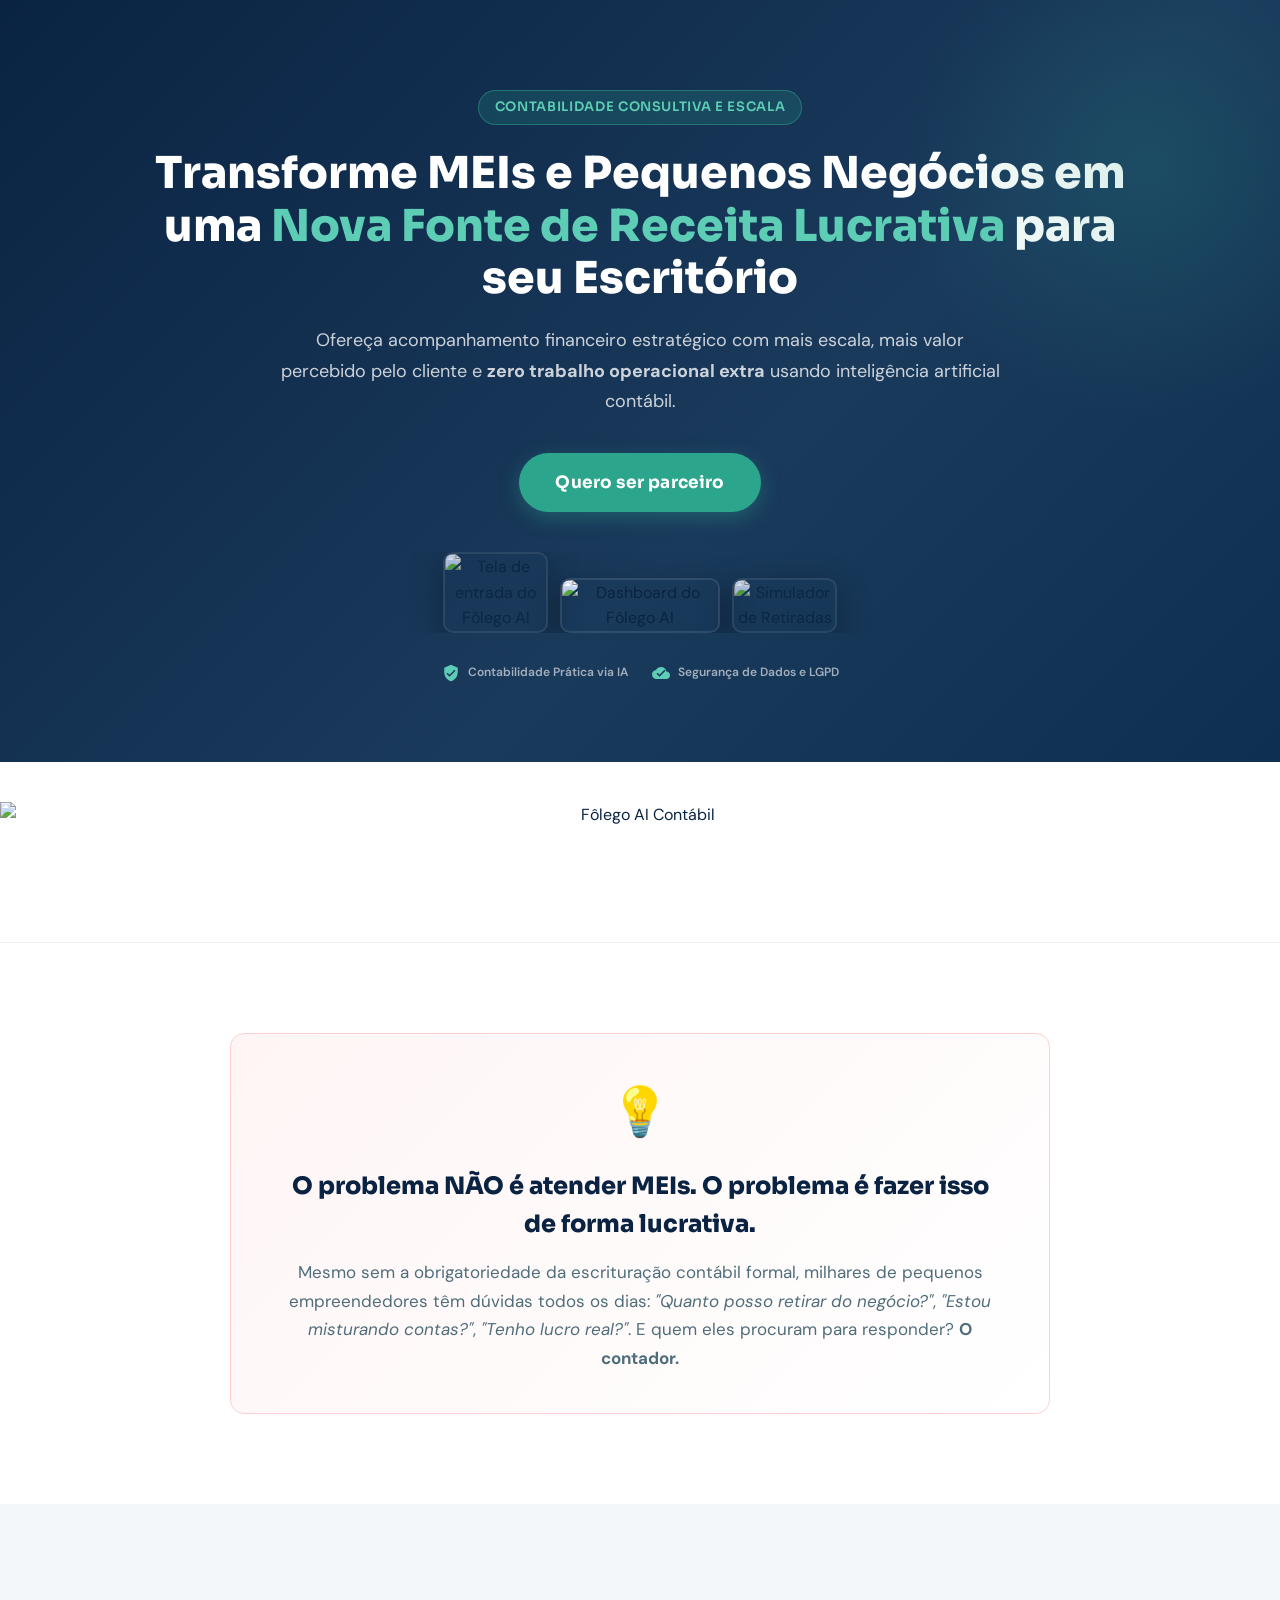
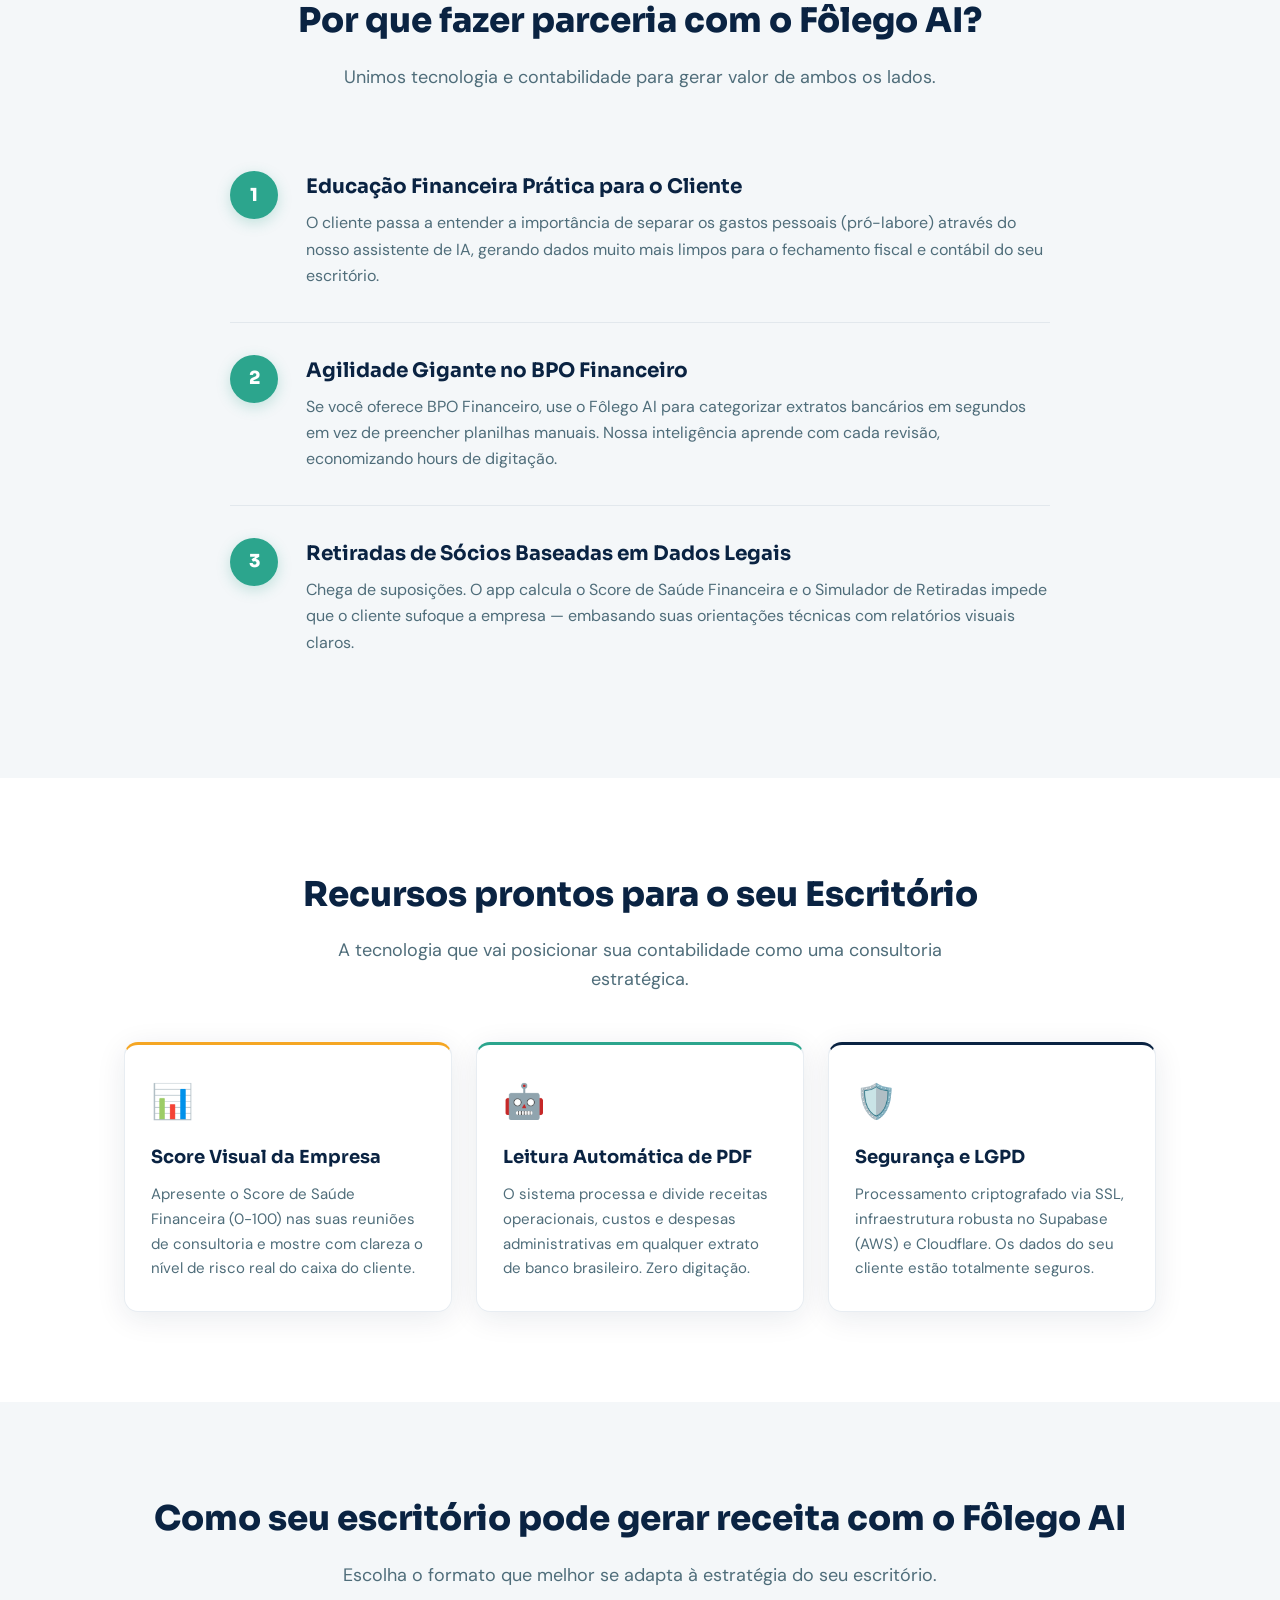
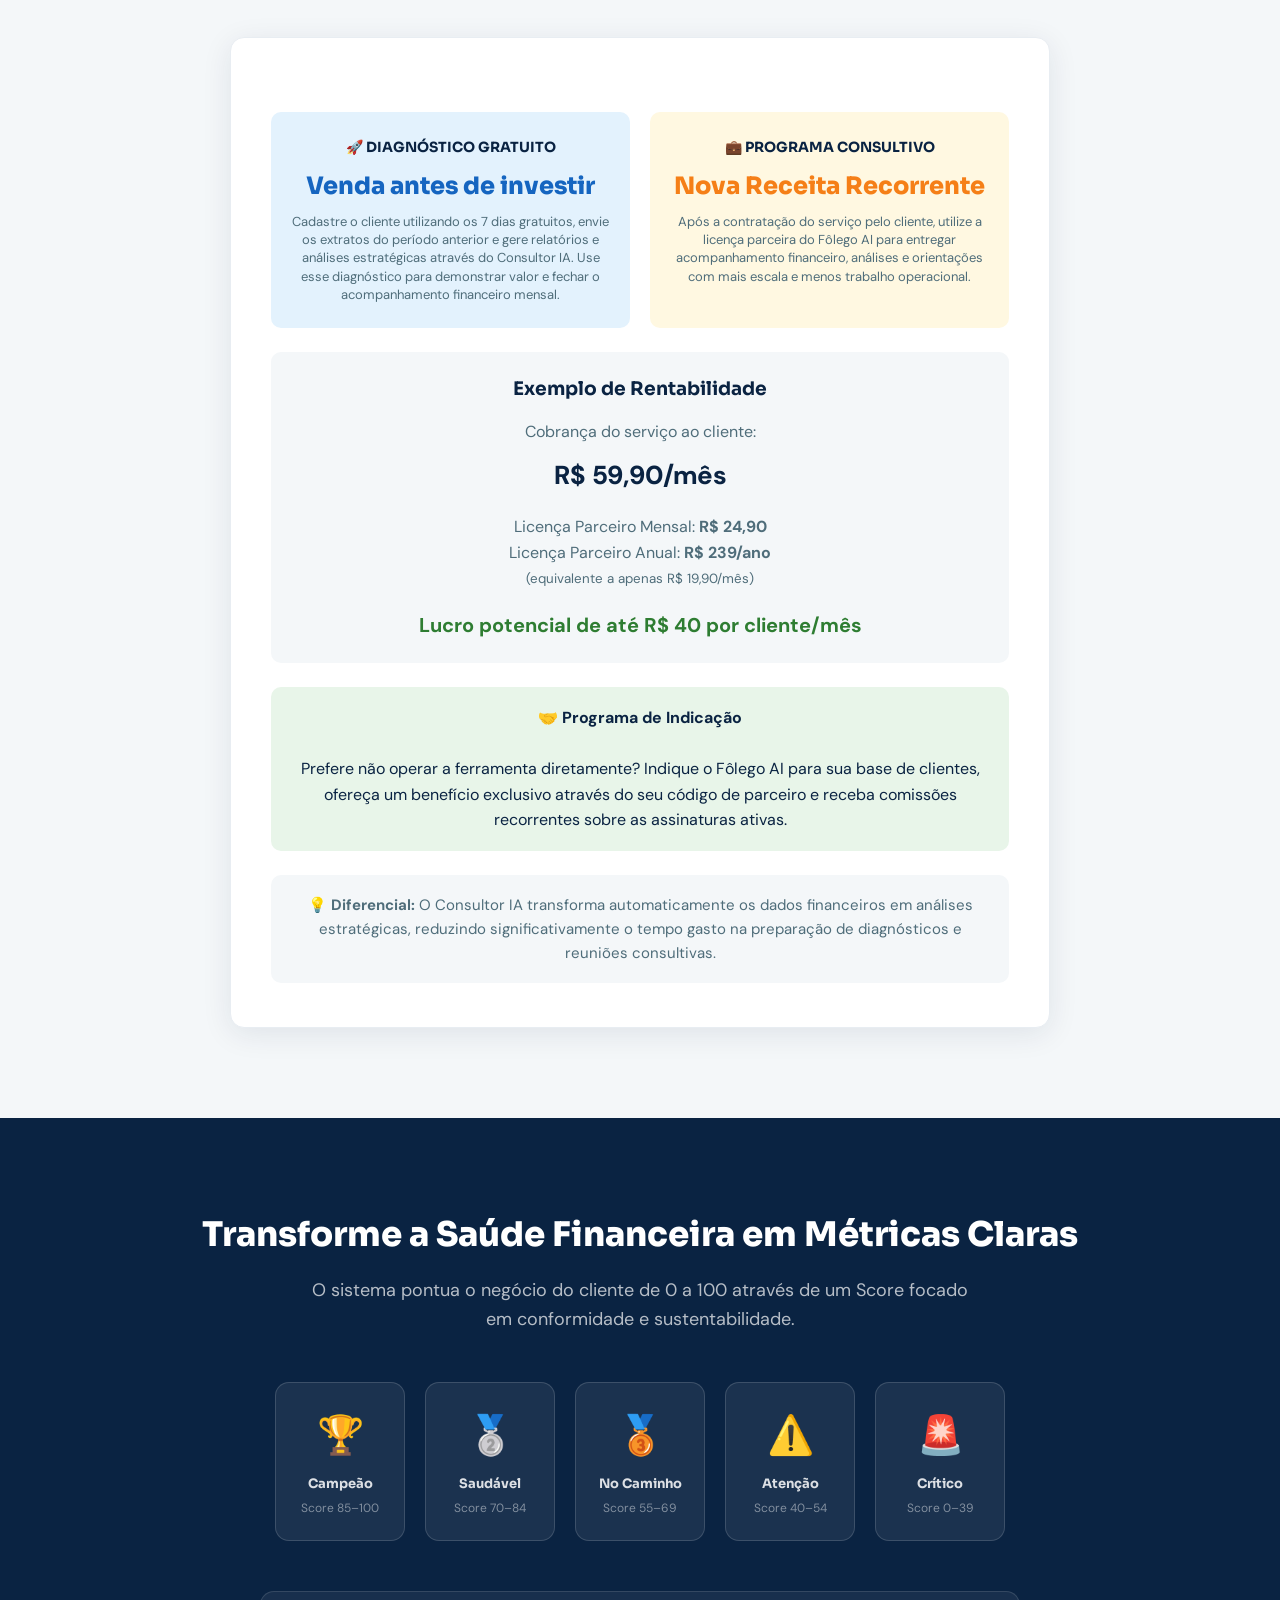
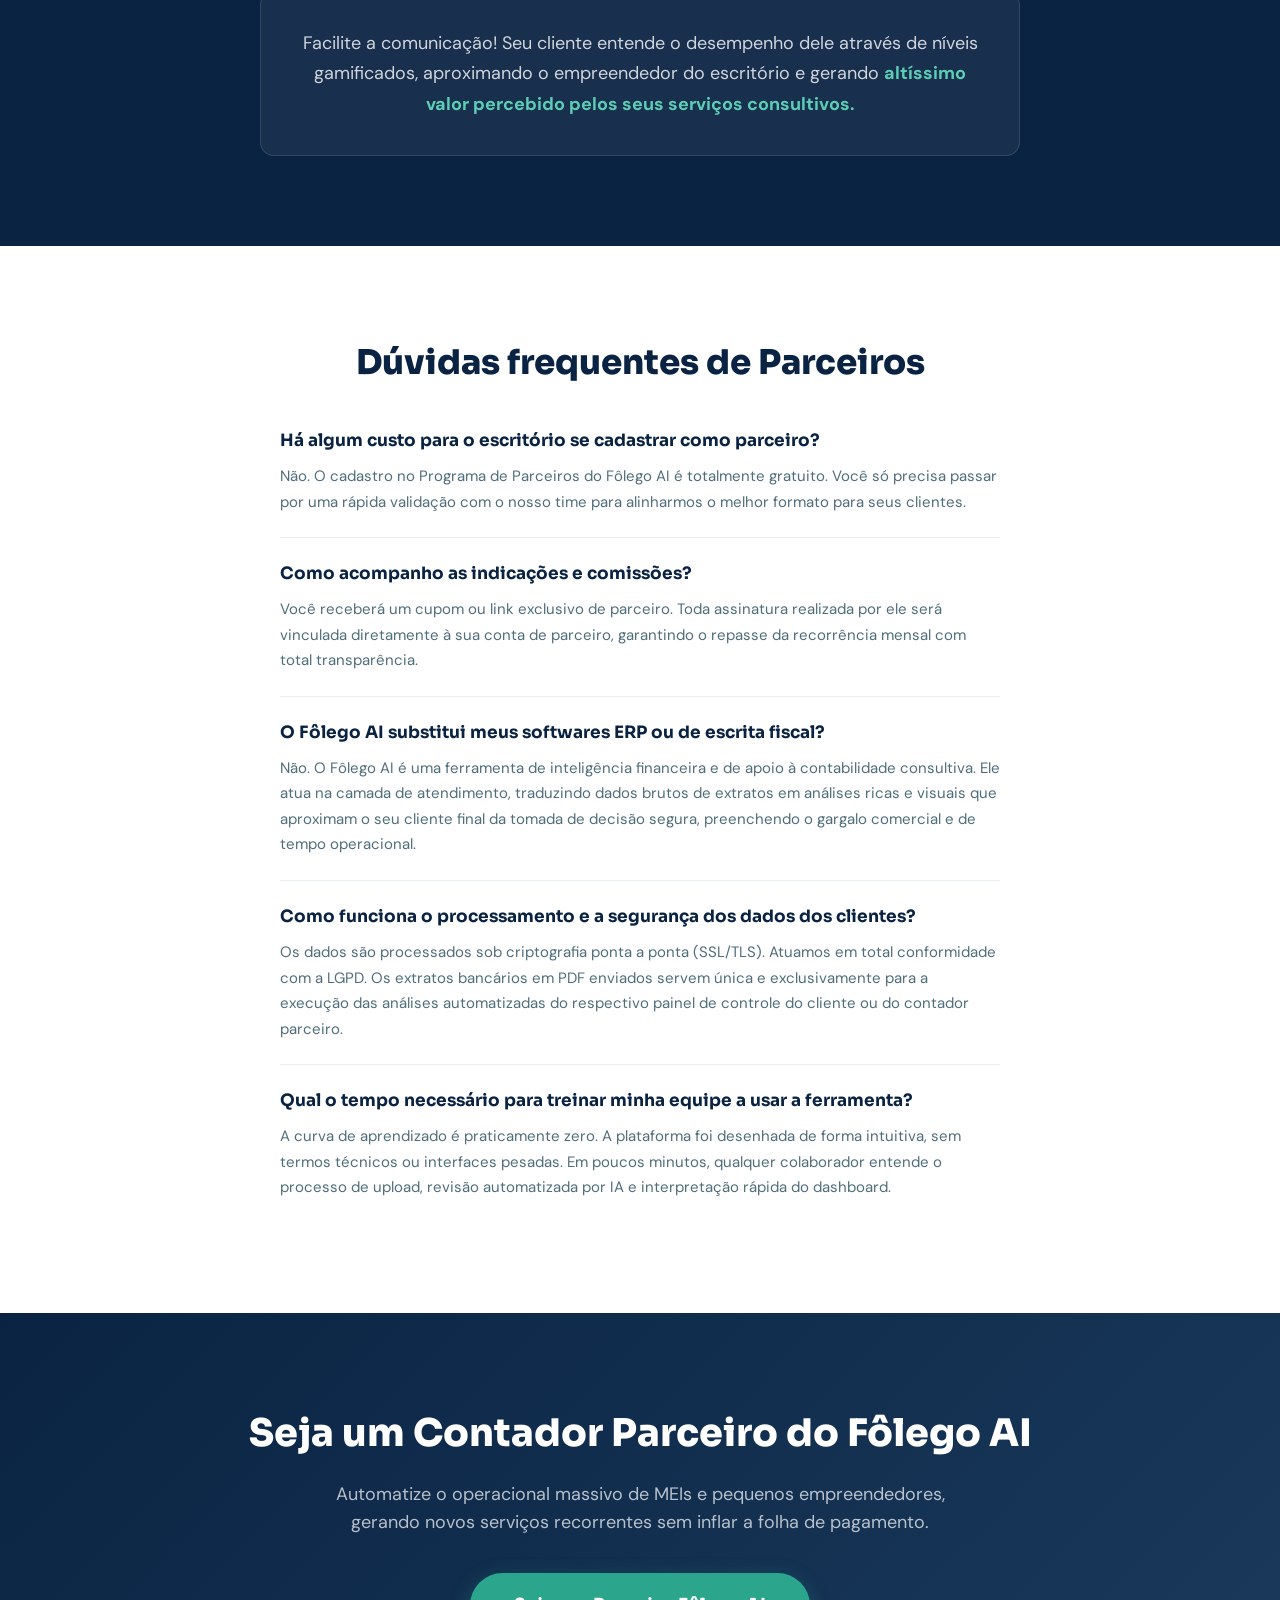
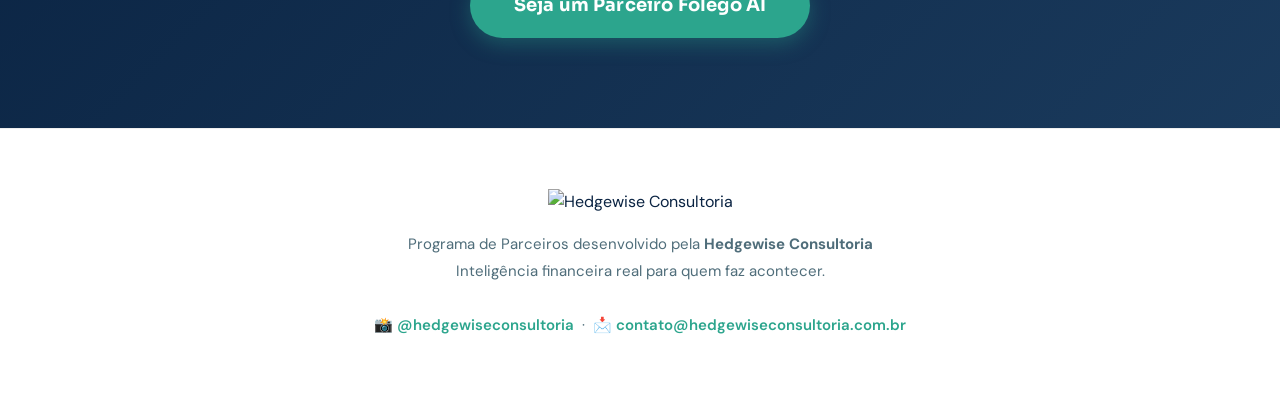
==== commit ca3d7015: "Update index.html" ====
--- a/parceiros/index.html
+++ b/parceiros/index.html
@@ -435,24 +435,74 @@
 
 <section class="simulator-section">
   <div class="container">
-    <h2>Como funciona o Modelo de Parceria</h2>
-    <p class="section-sub">Escolha o formato que melhor se adapta ao modelo de negócio do seu escritório.</p>
+    <h2>Como seu escritório pode gerar receita com o Fôlego AI</h2>
+    <p class="section-sub">
+      Escolha o formato que melhor se adapta à estratégia do seu escritório.
+    </p>
+
     <div class="sim-card">
+
       <div class="sim-example">
-        <div class="sim-box" style="background:#E8F5E9;">
-          <div class="sb-label">🤝 Modelo Indicador</div>
-          <div class="sb-value" style="color:#2e7d32;">Ganho Recorrente</div>
-          <div class="sb-desc">Você indica o Fôlego AI para a sua base de clientes. Eles ganham desconto na assinatura e você recebe uma comissão mensal sobre as mensalidades pagas.</div>
-        </div>
+
+        <div class="sim-box" style="background:#E3F2FD;">
+          <div class="sb-label">🚀 Diagnóstico Gratuito</div>
+          <div class="sb-value" style="color:#1565C0;">Venda antes de investir</div>
+          <div class="sb-desc">
+            Cadastre o cliente utilizando os 7 dias gratuitos, envie os extratos do período anterior e gere relatórios e análises estratégicas através do Consultor IA. Use esse diagnóstico para demonstrar valor e fechar o acompanhamento financeiro mensal.
+          </div>
+        </div>
+
         <div class="sim-box" style="background:#FFF8E1;">
-          <div class="sb-label">💼 Modelo Integrado / BPO</div>
-          <div class="sb-value" style="color:#f57f17;">Valor Agregado</div>
-          <div class="sb-desc">Você contrata licenças em lote com condições exclusivas de atacado e inclui a ferramenta como um diferencial tecnológico no seu escopo de BPO ou Contabilidade Consultiva.</div>
-        </div>
-      </div>
-      <div style="margin-top:24px; padding:18px; background:var(--light); border-radius:10px; font-size:15px; color:var(--secondary); text-align: center;">
-        💡 <strong>Benefício Extra:</strong> Todos os contadores parceiros recebem treinamento técnico da ferramenta e materiais prontos para divulgação na base de clientes.
-      </div>
+          <div class="sb-label">💼 Programa Consultivo</div>
+          <div class="sb-value" style="color:#f57f17;">Nova Receita Recorrente</div>
+          <div class="sb-desc">
+            Após a contratação do serviço pelo cliente, utilize a licença parceira do Fôlego AI para entregar acompanhamento financeiro, análises e orientações com mais escala e menos trabalho operacional.
+          </div>
+        </div>
+
+      </div>
+
+      <div style="margin-top:24px; padding:22px; background:#F4F7F9; border-radius:10px;">
+
+        <h3 style="text-align:center; margin-bottom:15px; color:var(--primary);">
+          Exemplo de Rentabilidade
+        </h3>
+
+        <p style="text-align:center; color:var(--secondary); margin-bottom:10px;">
+          Cobrança do serviço ao cliente:
+        </p>
+
+        <p style="text-align:center; font-size:26px; font-weight:800; color:var(--primary);">
+          R$ 59,90/mês
+        </p>
+
+        <div style="margin-top:18px; text-align:center; color:var(--secondary);">
+          Licença Parceiro Mensal: <strong>R$ 24,90</strong><br>
+          Licença Parceiro Anual: <strong>R$ 239/ano</strong><br>
+          <small>(equivalente a apenas R$ 19,90/mês)</small>
+        </div>
+
+        <div style="margin-top:18px; text-align:center;">
+          <strong style="font-size:20px; color:#2e7d32;">
+            Lucro potencial de até R$ 40 por cliente/mês
+          </strong>
+        </div>
+
+      </div>
+
+      <div style="margin-top:24px; padding:18px; background:#E8F5E9; border-radius:10px; text-align:center;">
+        <strong>🤝 Programa de Indicação</strong><br><br>
+
+        Prefere não operar a ferramenta diretamente?
+
+        Indique o Fôlego AI para sua base de clientes, ofereça um benefício exclusivo através do seu código de parceiro e receba comissões recorrentes sobre as assinaturas ativas.
+      </div>
+
+      <div style="margin-top:24px; padding:18px; background:var(--light); border-radius:10px; font-size:15px; color:var(--secondary); text-align:center;">
+        💡 <strong>Diferencial:</strong>
+        O Consultor IA transforma automaticamente os dados financeiros em análises estratégicas, reduzindo significativamente o tempo gasto na preparação de diagnósticos e reuniões consultivas.
+      </div>
+
     </div>
   </div>
 </section>
@@ -545,4 +595,4 @@
 </footer>
 
 </body>
-</html>
+</html> 
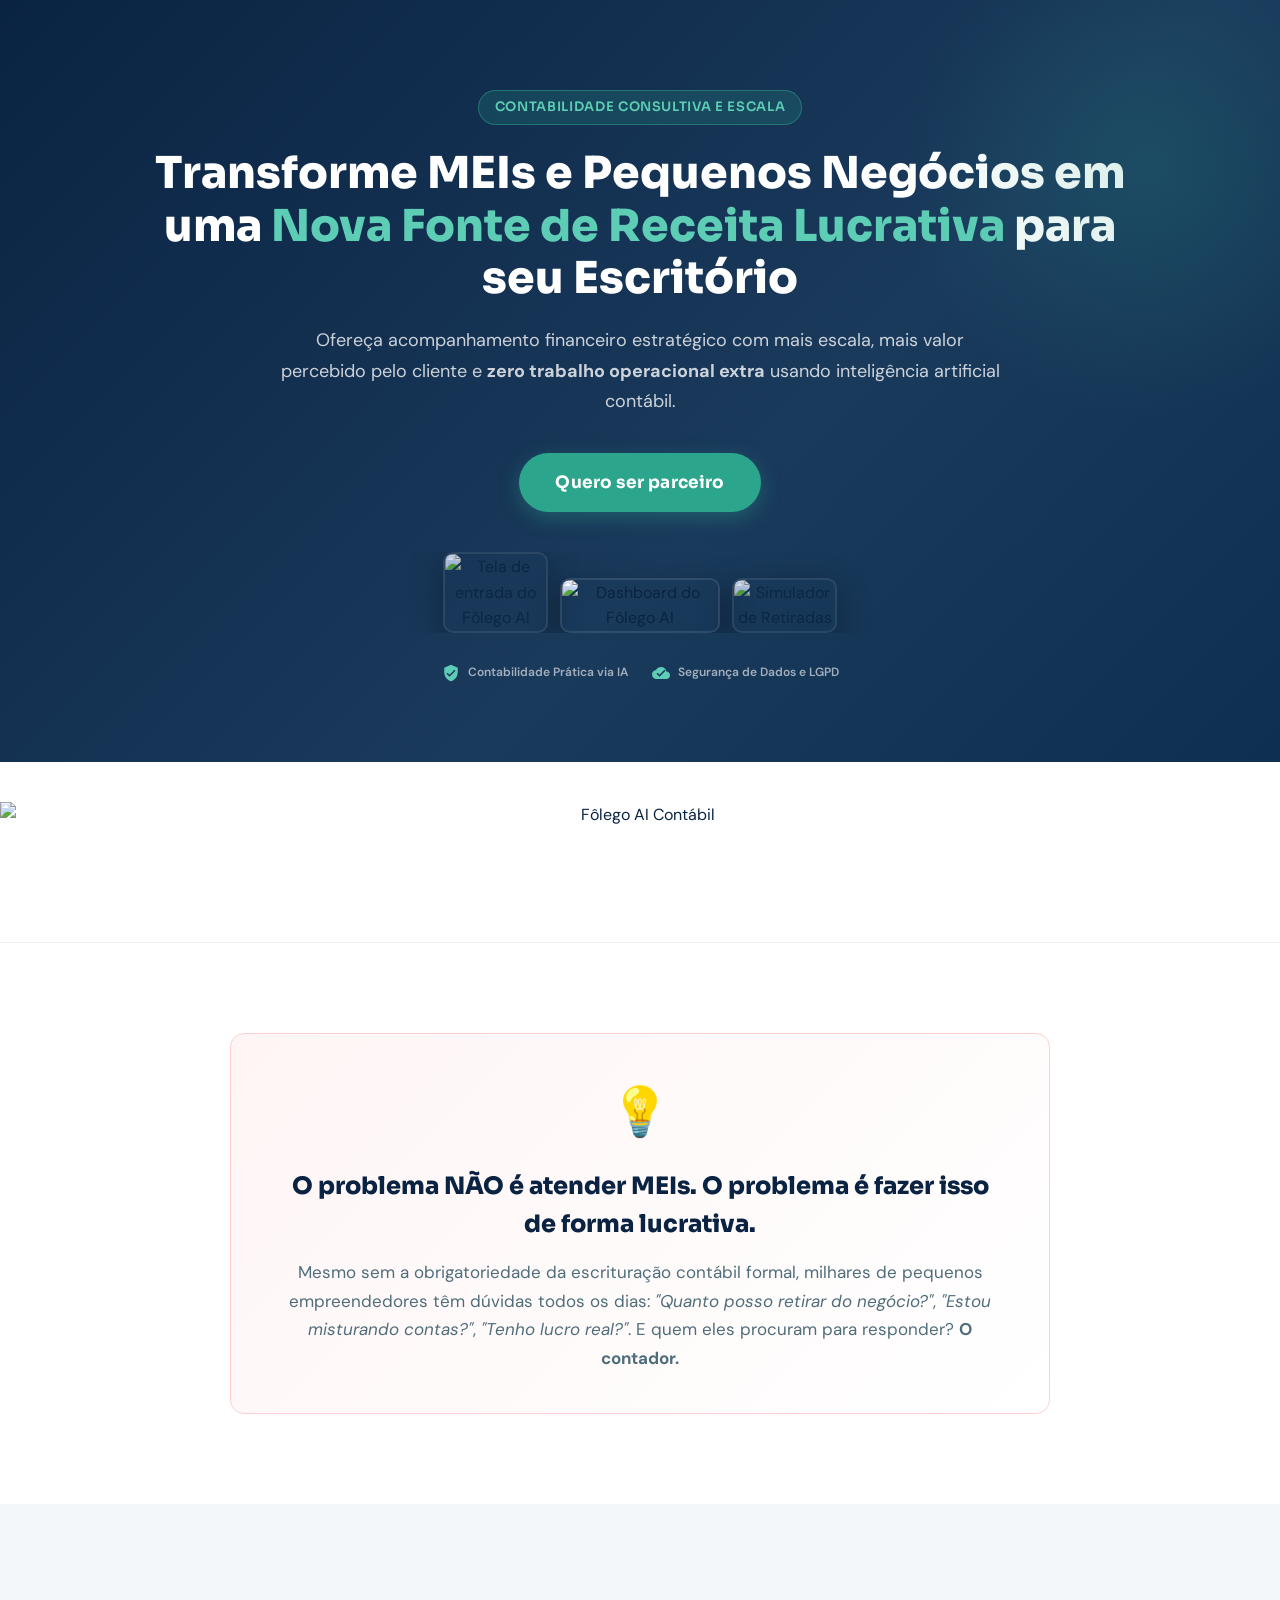
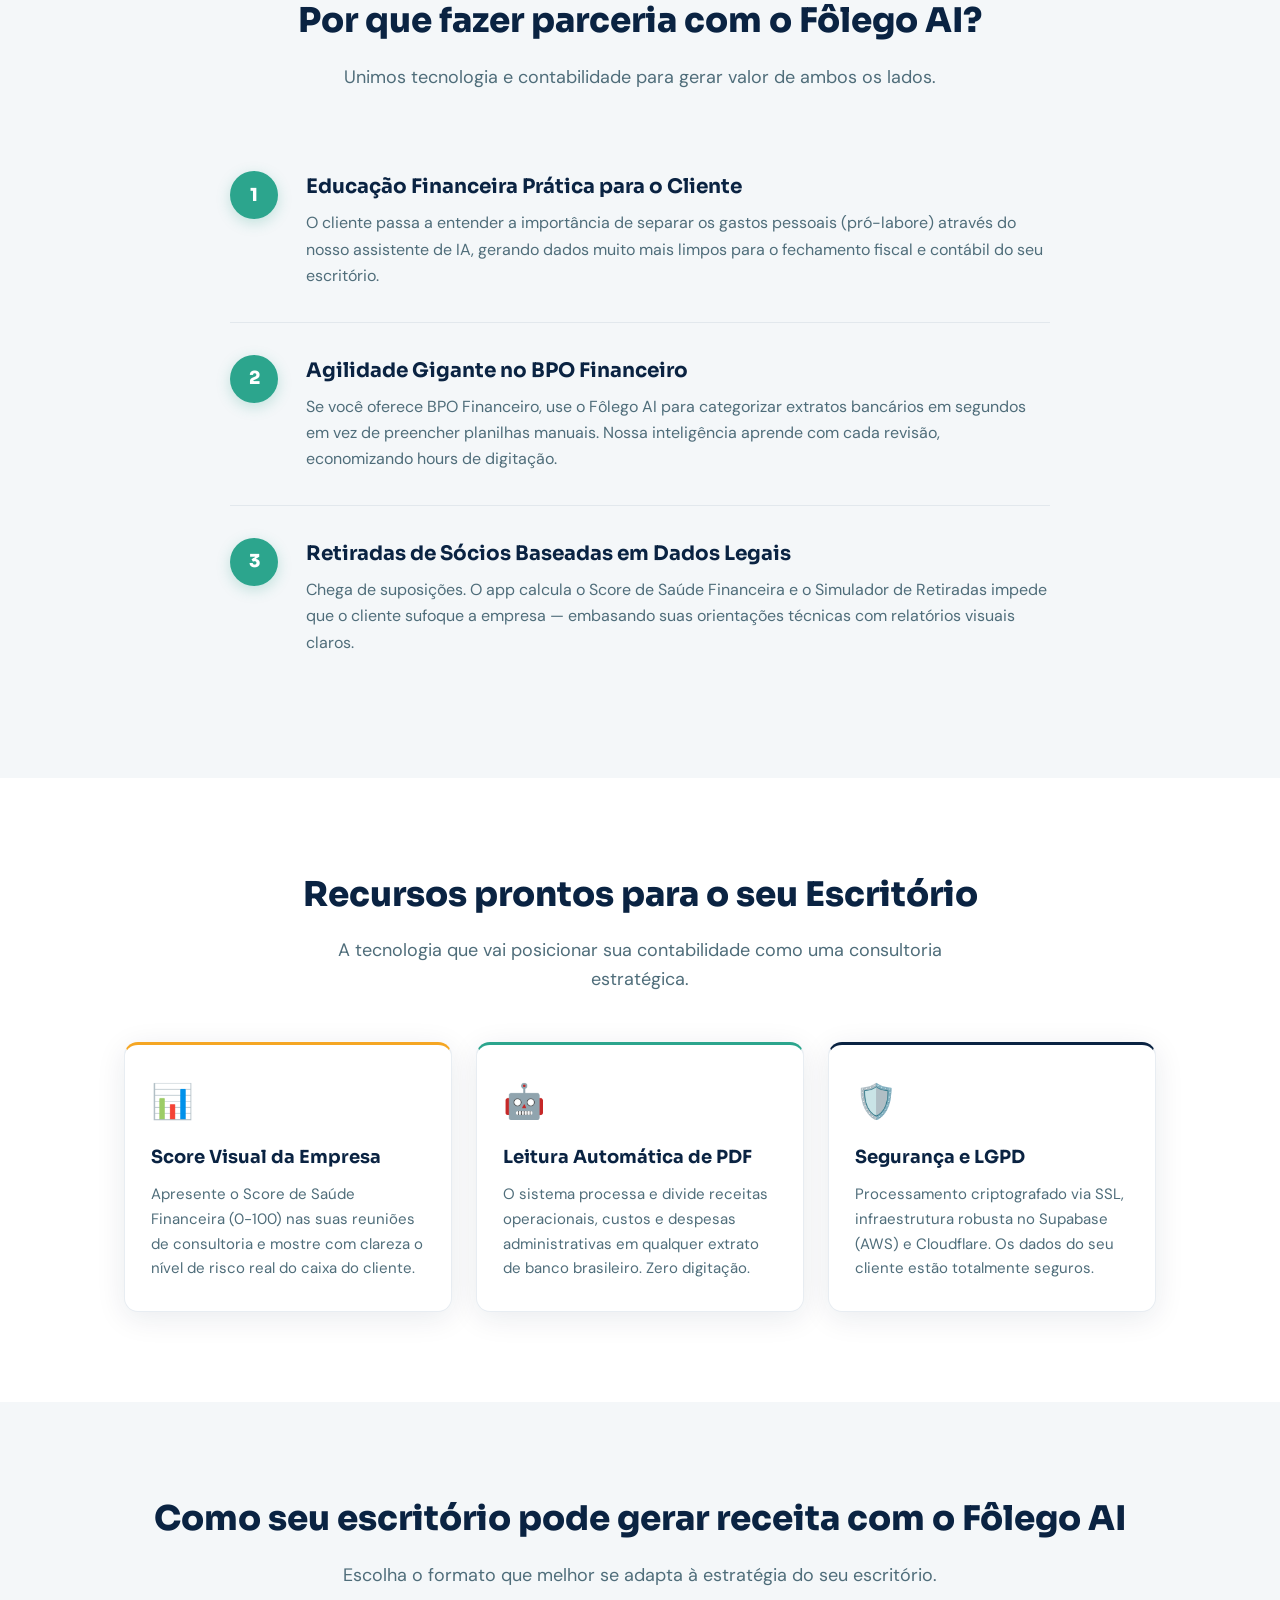
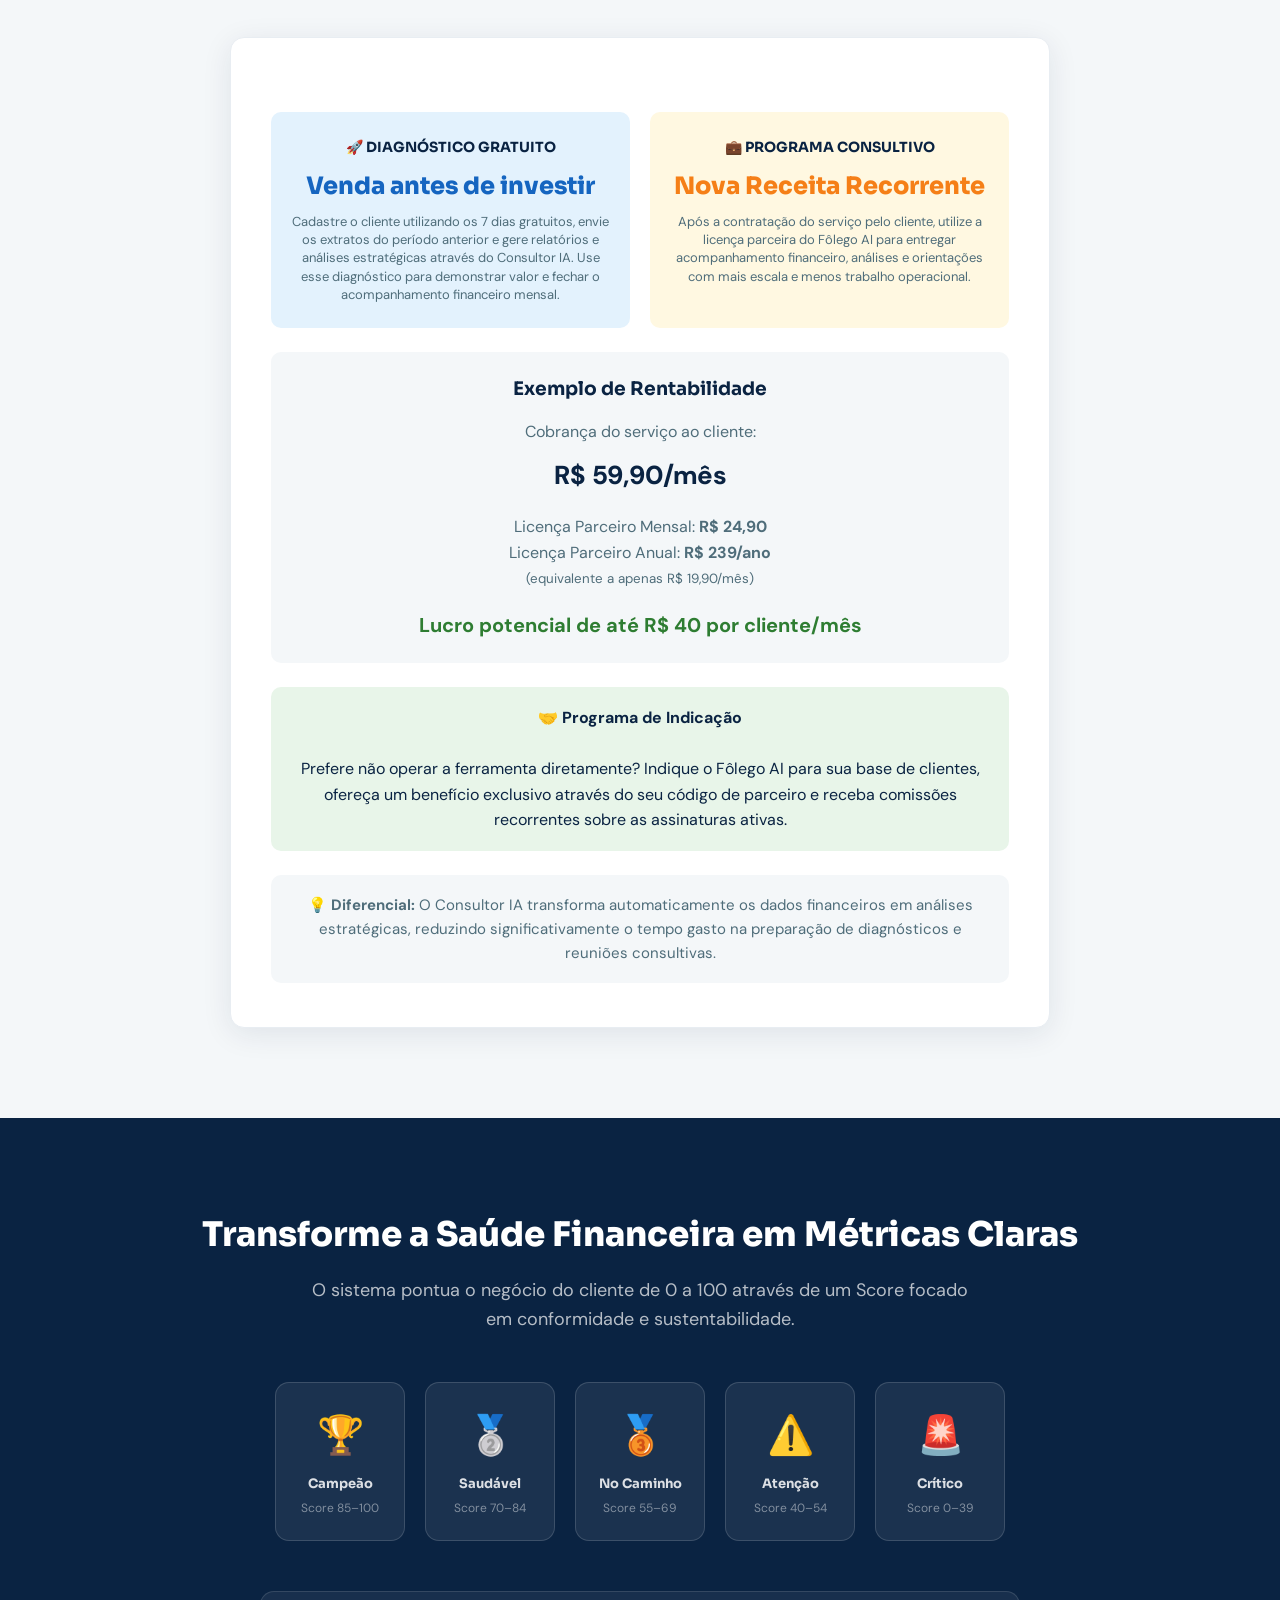
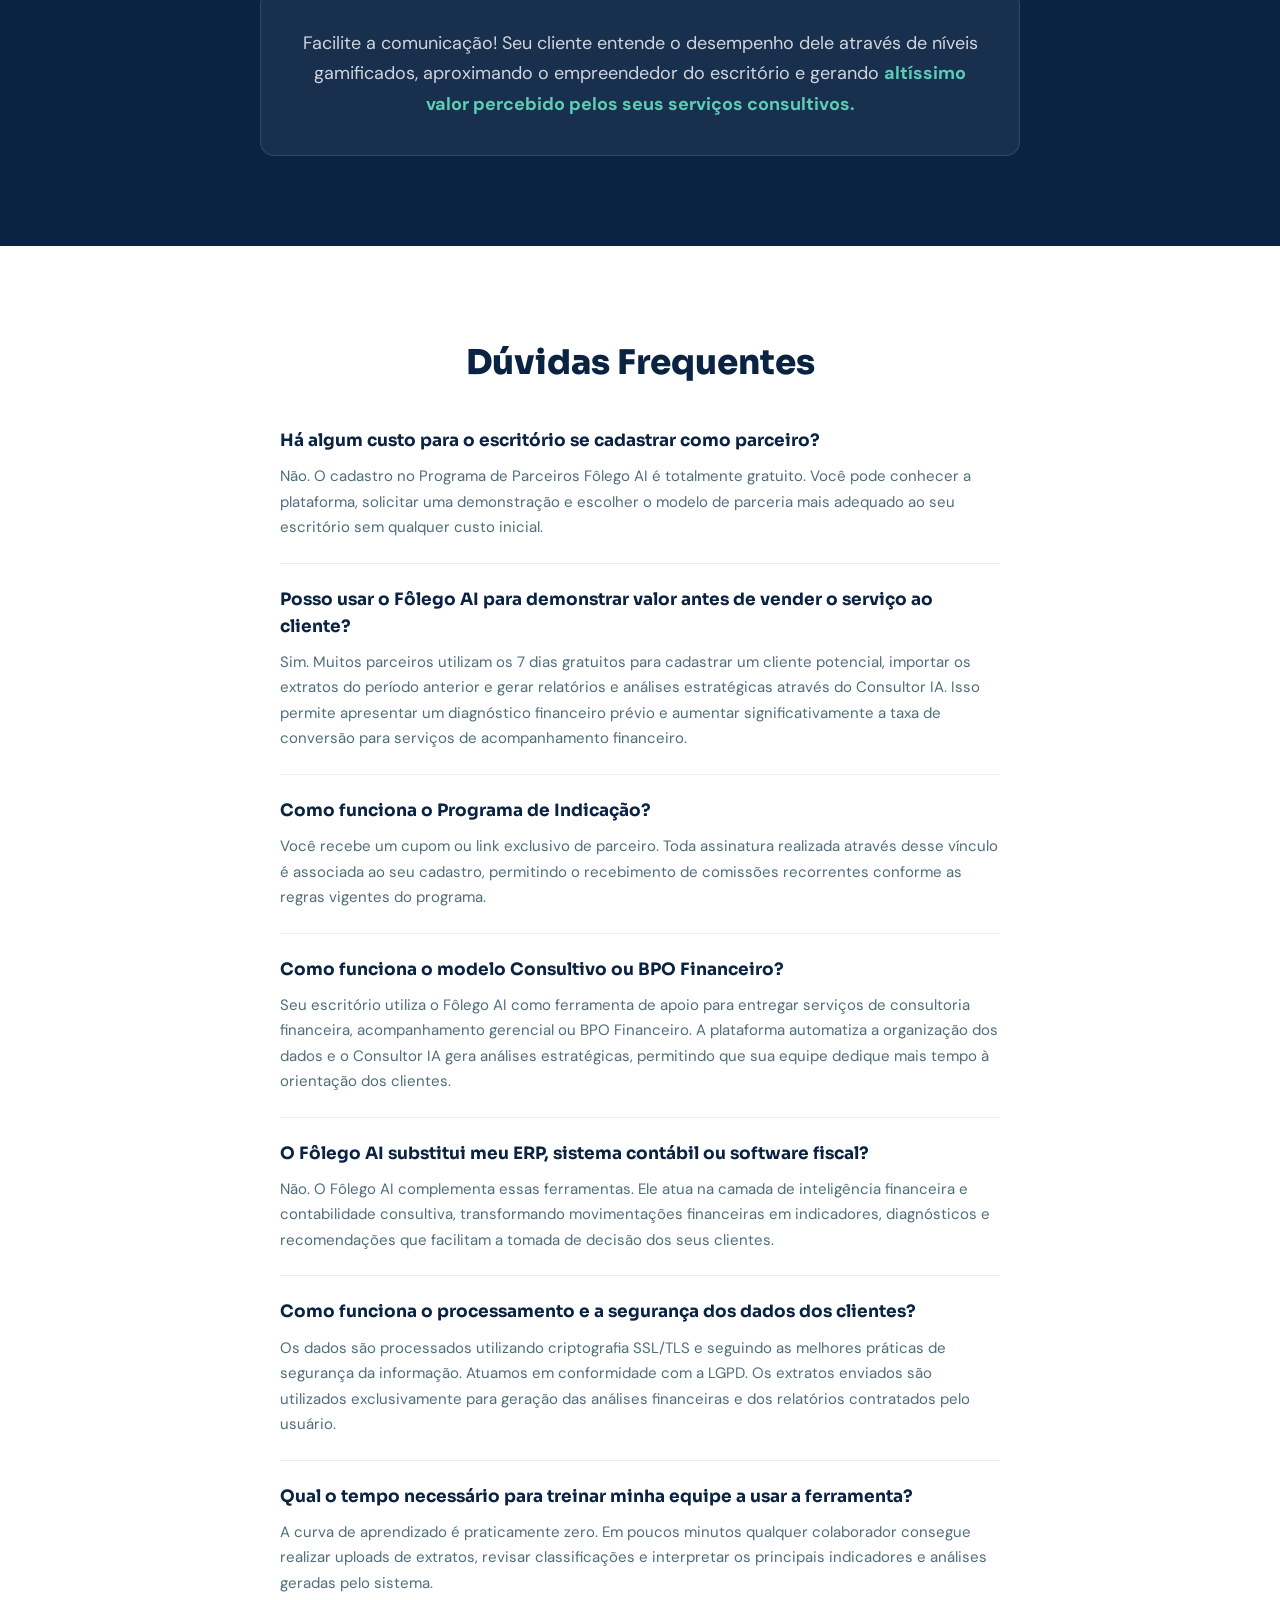
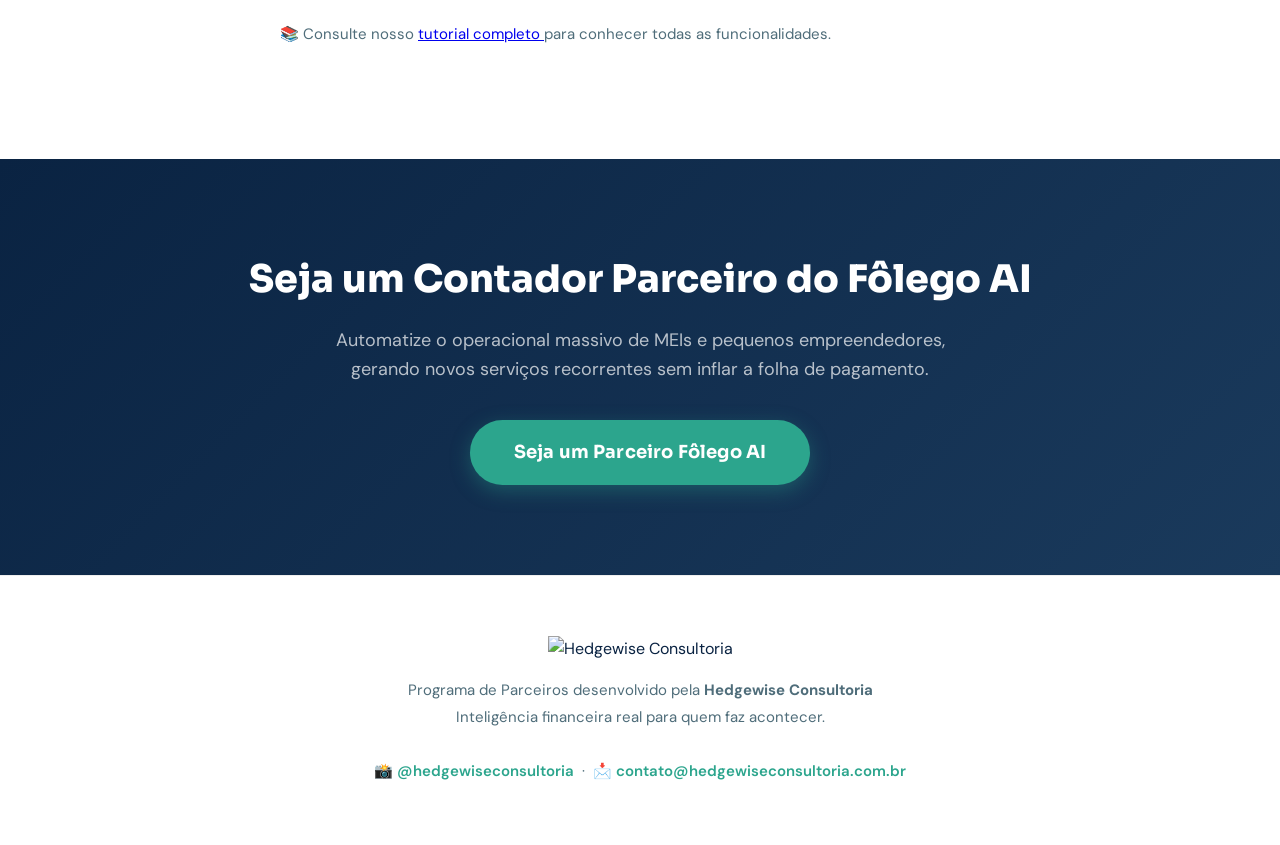
==== commit 94d7fed1: "Update index.html" ====
--- a/parceiros/index.html
+++ b/parceiros/index.html
@@ -546,28 +546,68 @@
 
 <section class="faq-section">
   <div class="container">
-    <h2>Dúvidas frequentes de Parceiros</h2>
+    <h2>Dúvidas Frequentes</h2>
+
     <div class="faq-list">
+
       <div class="faq-item">
         <div class="faq-q">Há algum custo para o escritório se cadastrar como parceiro?</div>
-        <div class="faq-a">Não. O cadastro no Programa de Parceiros do Fôlego AI é totalmente gratuito. Você só precisa passar por uma rápida validação com o nosso time para alinharmos o melhor formato para seus clientes.</div>
-      </div>
+        <div class="faq-a">
+          Não. O cadastro no Programa de Parceiros Fôlego AI é totalmente gratuito.
+          Você pode conhecer a plataforma, solicitar uma demonstração e escolher o modelo de parceria mais adequado ao seu escritório sem qualquer custo inicial.
+        </div>
+      </div>
+
       <div class="faq-item">
-        <div class="faq-q">Como acompanho as indicações e comissões?</div>
-        <div class="faq-a">Você receberá um cupom ou link exclusivo de parceiro. Toda assinatura realizada por ele será vinculada diretamente à sua conta de parceiro, garantindo o repasse da recorrência mensal com total transparência.</div>
-      </div>
+        <div class="faq-q">Posso usar o Fôlego AI para demonstrar valor antes de vender o serviço ao cliente?</div>
+        <div class="faq-a">
+          Sim. Muitos parceiros utilizam os 7 dias gratuitos para cadastrar um cliente potencial, importar os extratos do período anterior e gerar relatórios e análises estratégicas através do Consultor IA. Isso permite apresentar um diagnóstico financeiro prévio e aumentar significativamente a taxa de conversão para serviços de acompanhamento financeiro.
+        </div>
+      </div>
+
       <div class="faq-item">
-        <div class="faq-q">O Fôlego AI substitui meus softwares ERP ou de escrita fiscal?</div>
-        <div class="faq-a">Não. O Fôlego AI é uma ferramenta de inteligência financeira e de apoio à contabilidade consultiva. Ele atua na camada de atendimento, traduzindo dados brutos de extratos em análises ricas e visuais que aproximam o seu cliente final da tomada de decisão segura, preenchendo o gargalo comercial e de tempo operacional.</div>
-      </div>
+        <div class="faq-q">Como funciona o Programa de Indicação?</div>
+        <div class="faq-a">
+          Você recebe um cupom ou link exclusivo de parceiro. Toda assinatura realizada através desse vínculo é associada ao seu cadastro, permitindo o recebimento de comissões recorrentes conforme as regras vigentes do programa.
+        </div>
+      </div>
+
+      <div class="faq-item">
+        <div class="faq-q">Como funciona o modelo Consultivo ou BPO Financeiro?</div>
+        <div class="faq-a">
+          Seu escritório utiliza o Fôlego AI como ferramenta de apoio para entregar serviços de consultoria financeira, acompanhamento gerencial ou BPO Financeiro. A plataforma automatiza a organização dos dados e o Consultor IA gera análises estratégicas, permitindo que sua equipe dedique mais tempo à orientação dos clientes.
+        </div>
+      </div>
+
+      <div class="faq-item">
+        <div class="faq-q">O Fôlego AI substitui meu ERP, sistema contábil ou software fiscal?</div>
+        <div class="faq-a">
+          Não. O Fôlego AI complementa essas ferramentas. Ele atua na camada de inteligência financeira e contabilidade consultiva, transformando movimentações financeiras em indicadores, diagnósticos e recomendações que facilitam a tomada de decisão dos seus clientes.
+        </div>
+      </div>
+
       <div class="faq-item">
         <div class="faq-q">Como funciona o processamento e a segurança dos dados dos clientes?</div>
-        <div class="faq-a">Os dados são processados sob criptografia ponta a ponta (SSL/TLS). Atuamos em total conformidade com a LGPD. Os extratos bancários em PDF enviados servem única e exclusivamente para a execução das análises automatizadas do respectivo painel de controle do cliente ou do contador parceiro.</div>
-      </div>
+        <div class="faq-a">
+          Os dados são processados utilizando criptografia SSL/TLS e seguindo as melhores práticas de segurança da informação. Atuamos em conformidade com a LGPD. Os extratos enviados são utilizados exclusivamente para geração das análises financeiras e dos relatórios contratados pelo usuário.
+        </div>
+      </div>
+
       <div class="faq-item">
         <div class="faq-q">Qual o tempo necessário para treinar minha equipe a usar a ferramenta?</div>
-        <div class="faq-a">A curva de aprendizado é praticamente zero. A plataforma foi desenhada de forma intuitiva, sem termos técnicos ou interfaces pesadas. Em poucos minutos, qualquer colaborador entende o processo de upload, revisão automatizada por IA e interpretação rápida do dashboard.</div>
-      </div>
+        <div class="faq-a">
+          A curva de aprendizado é praticamente zero. Em poucos minutos qualquer colaborador consegue realizar uploads de extratos, revisar classificações e interpretar os principais indicadores e análises geradas pelo sistema.
+          <br><br>
+          📚 Consulte nosso
+          <a href="https://hedgewiseconsultoria.com.br/tutorial/"
+             target="_blank"
+             rel="noopener noreferrer">
+             tutorial completo
+          </a>
+          para conhecer todas as funcionalidades.
+        </div>
+      </div>
+
     </div>
   </div>
 </section>
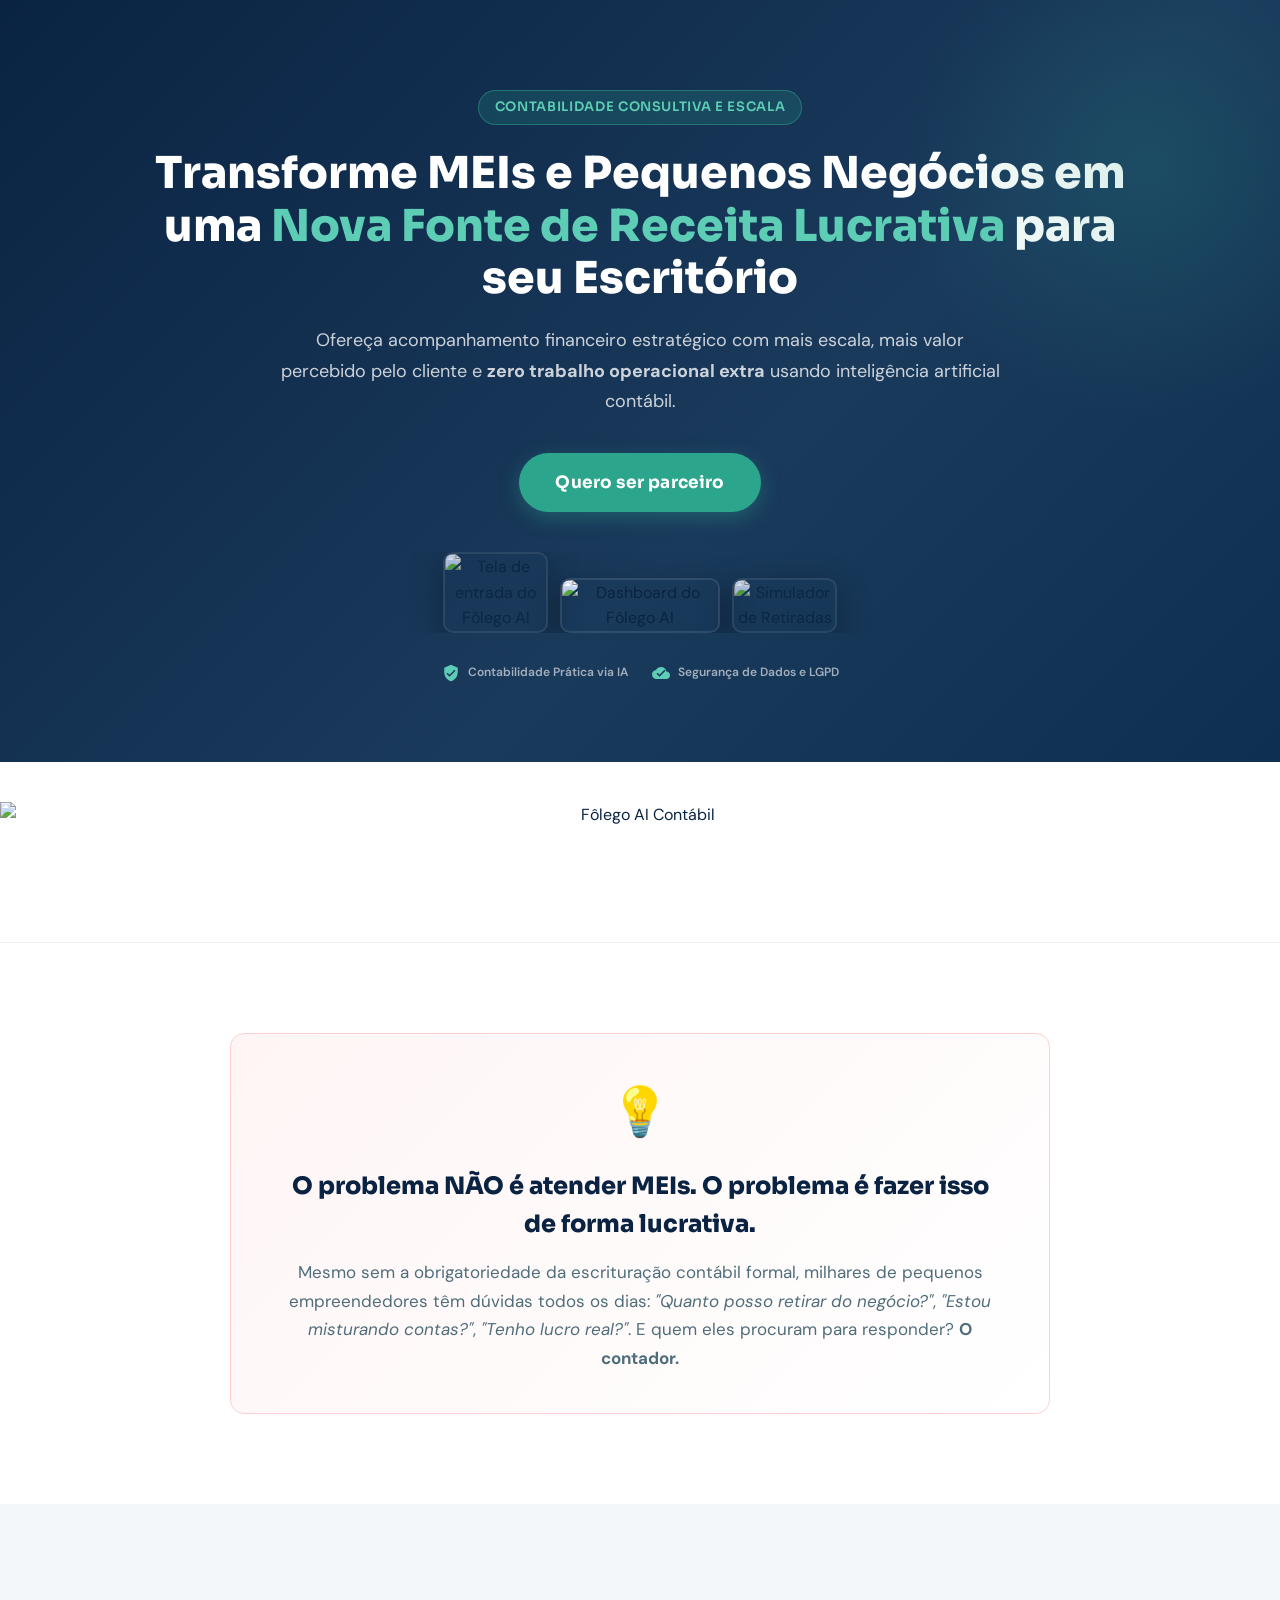
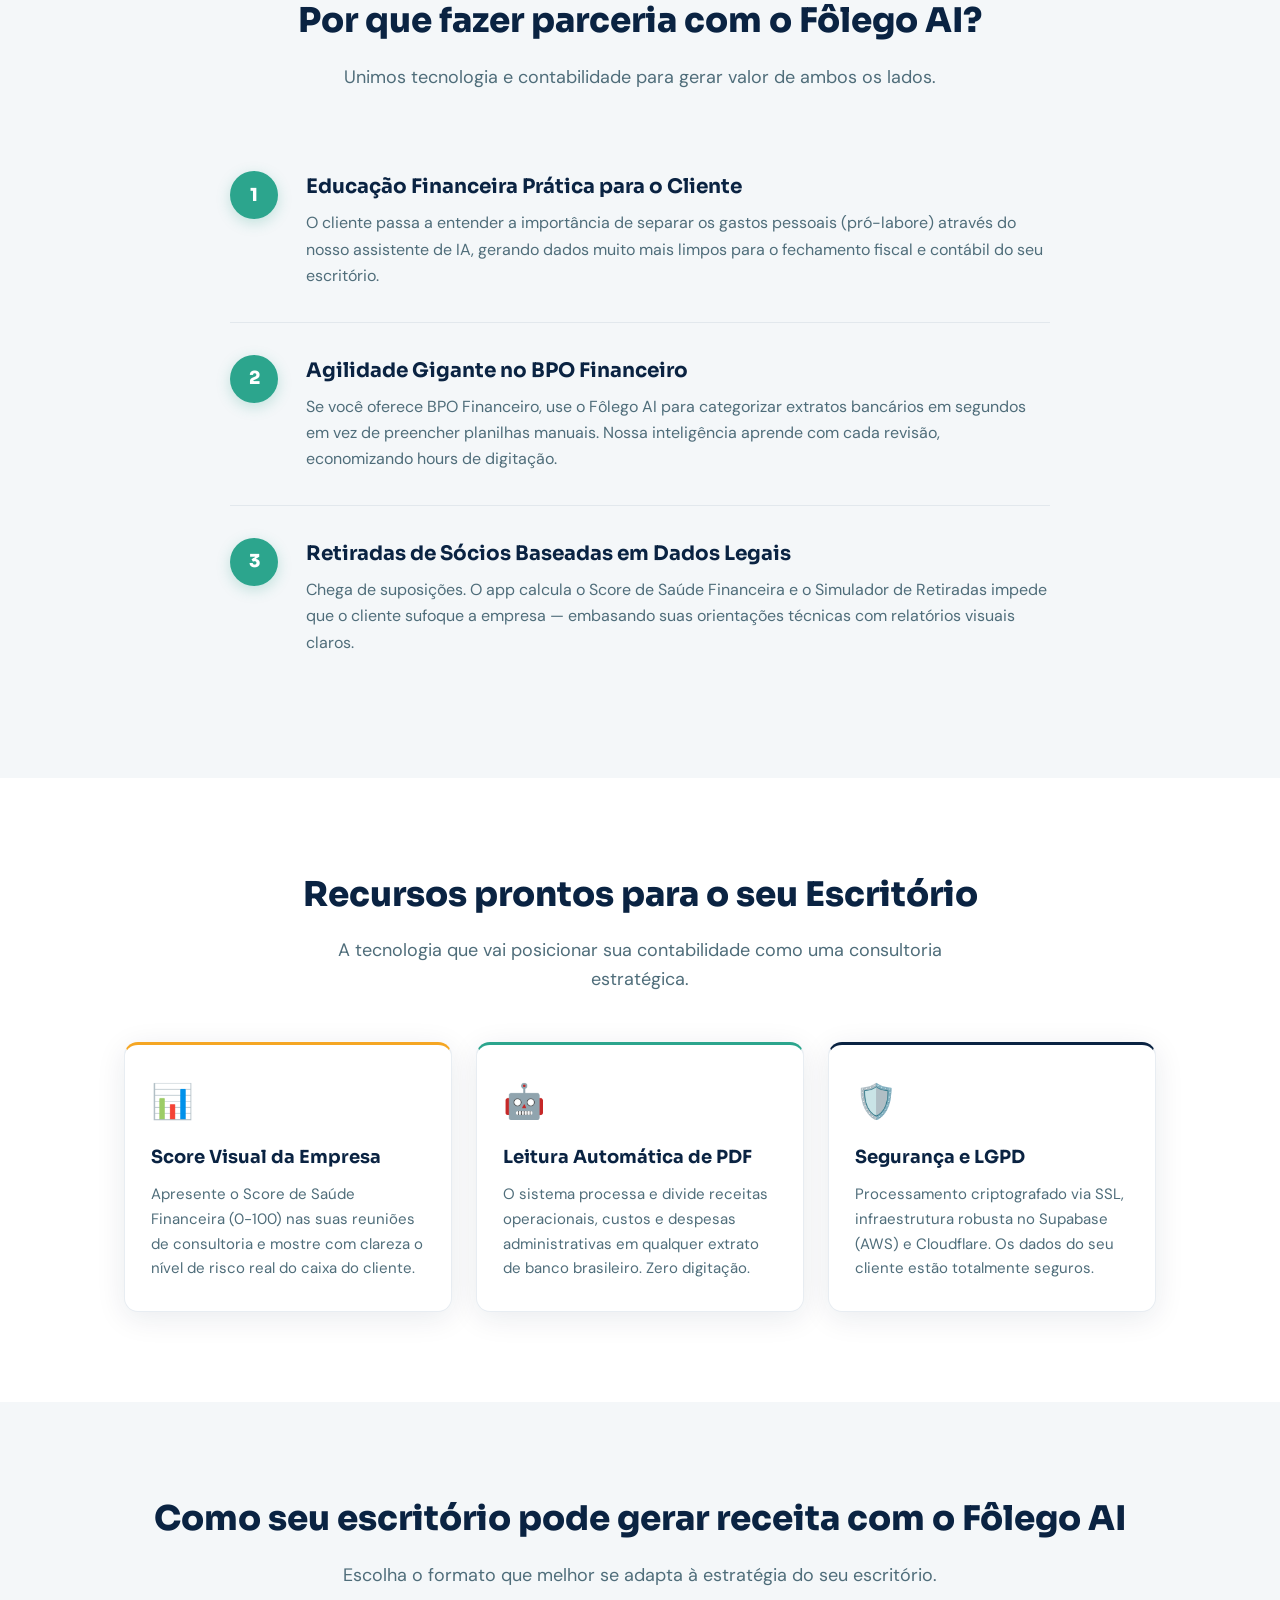
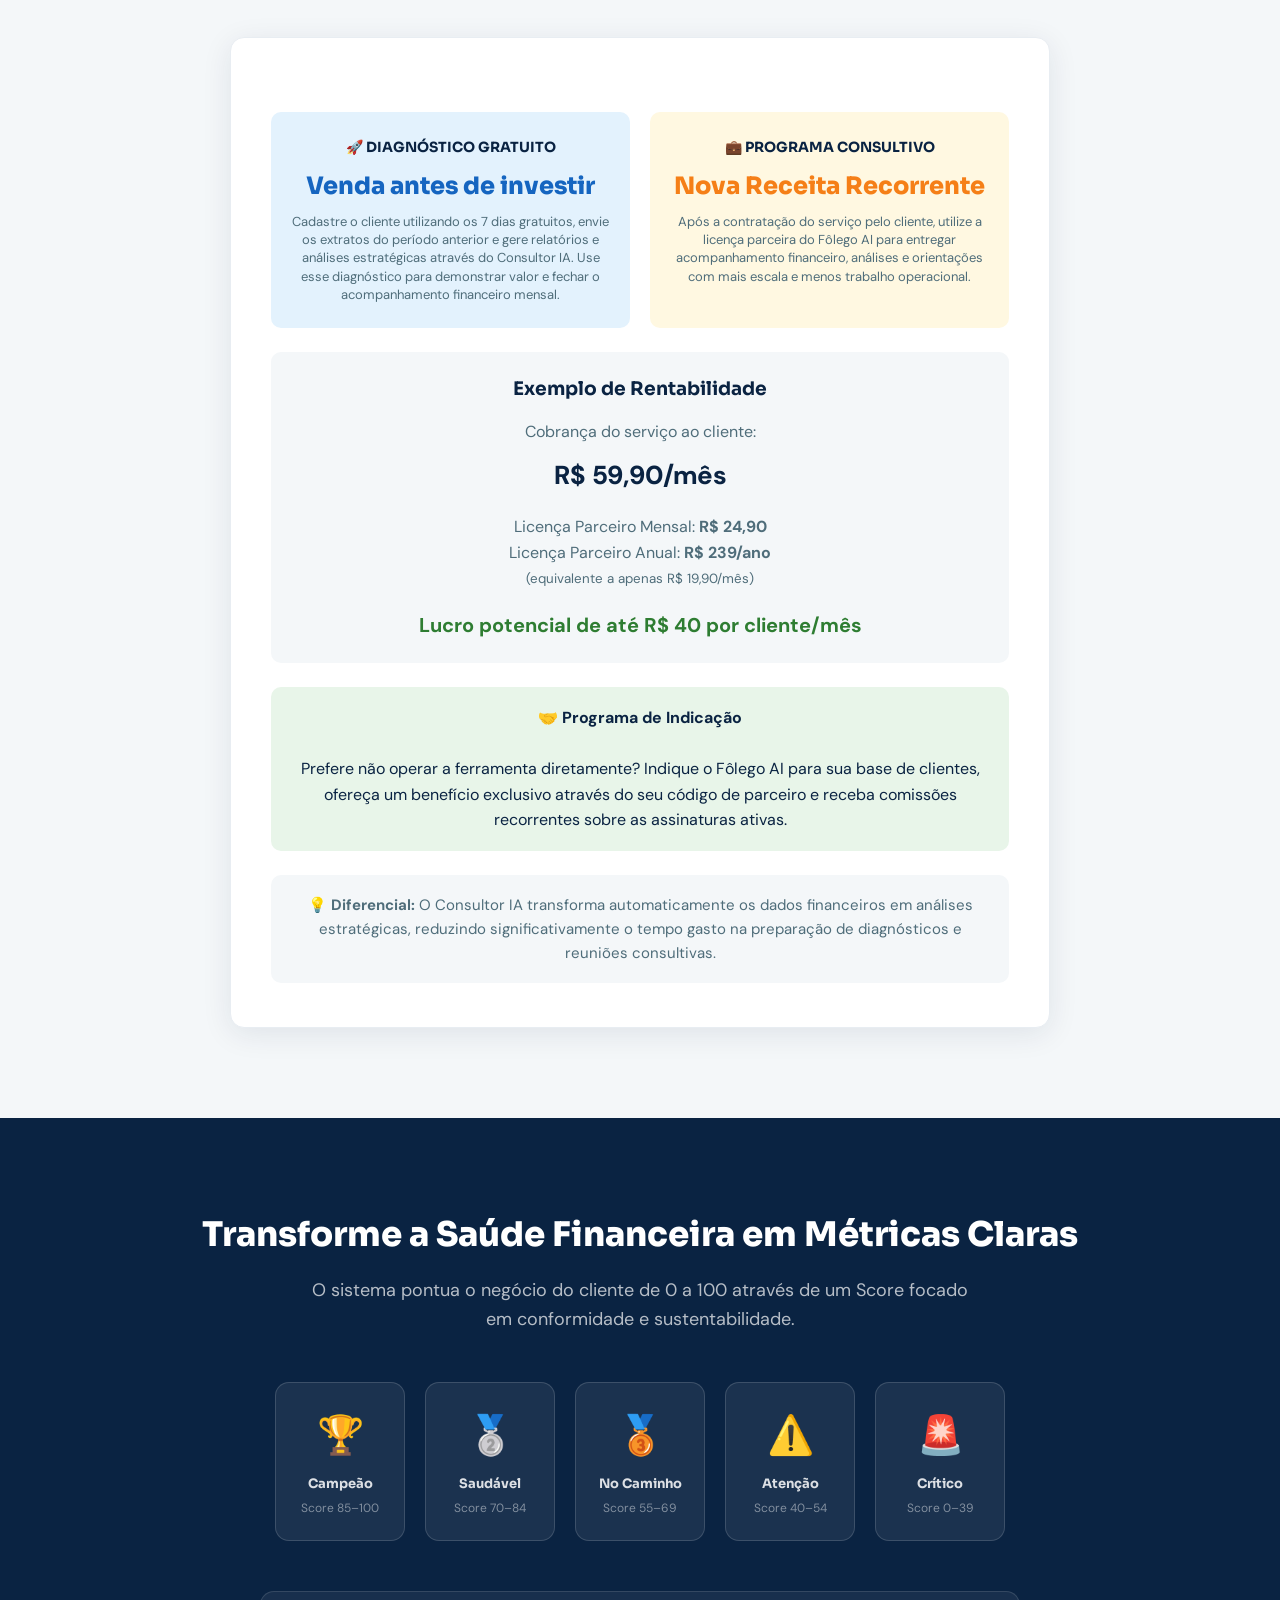
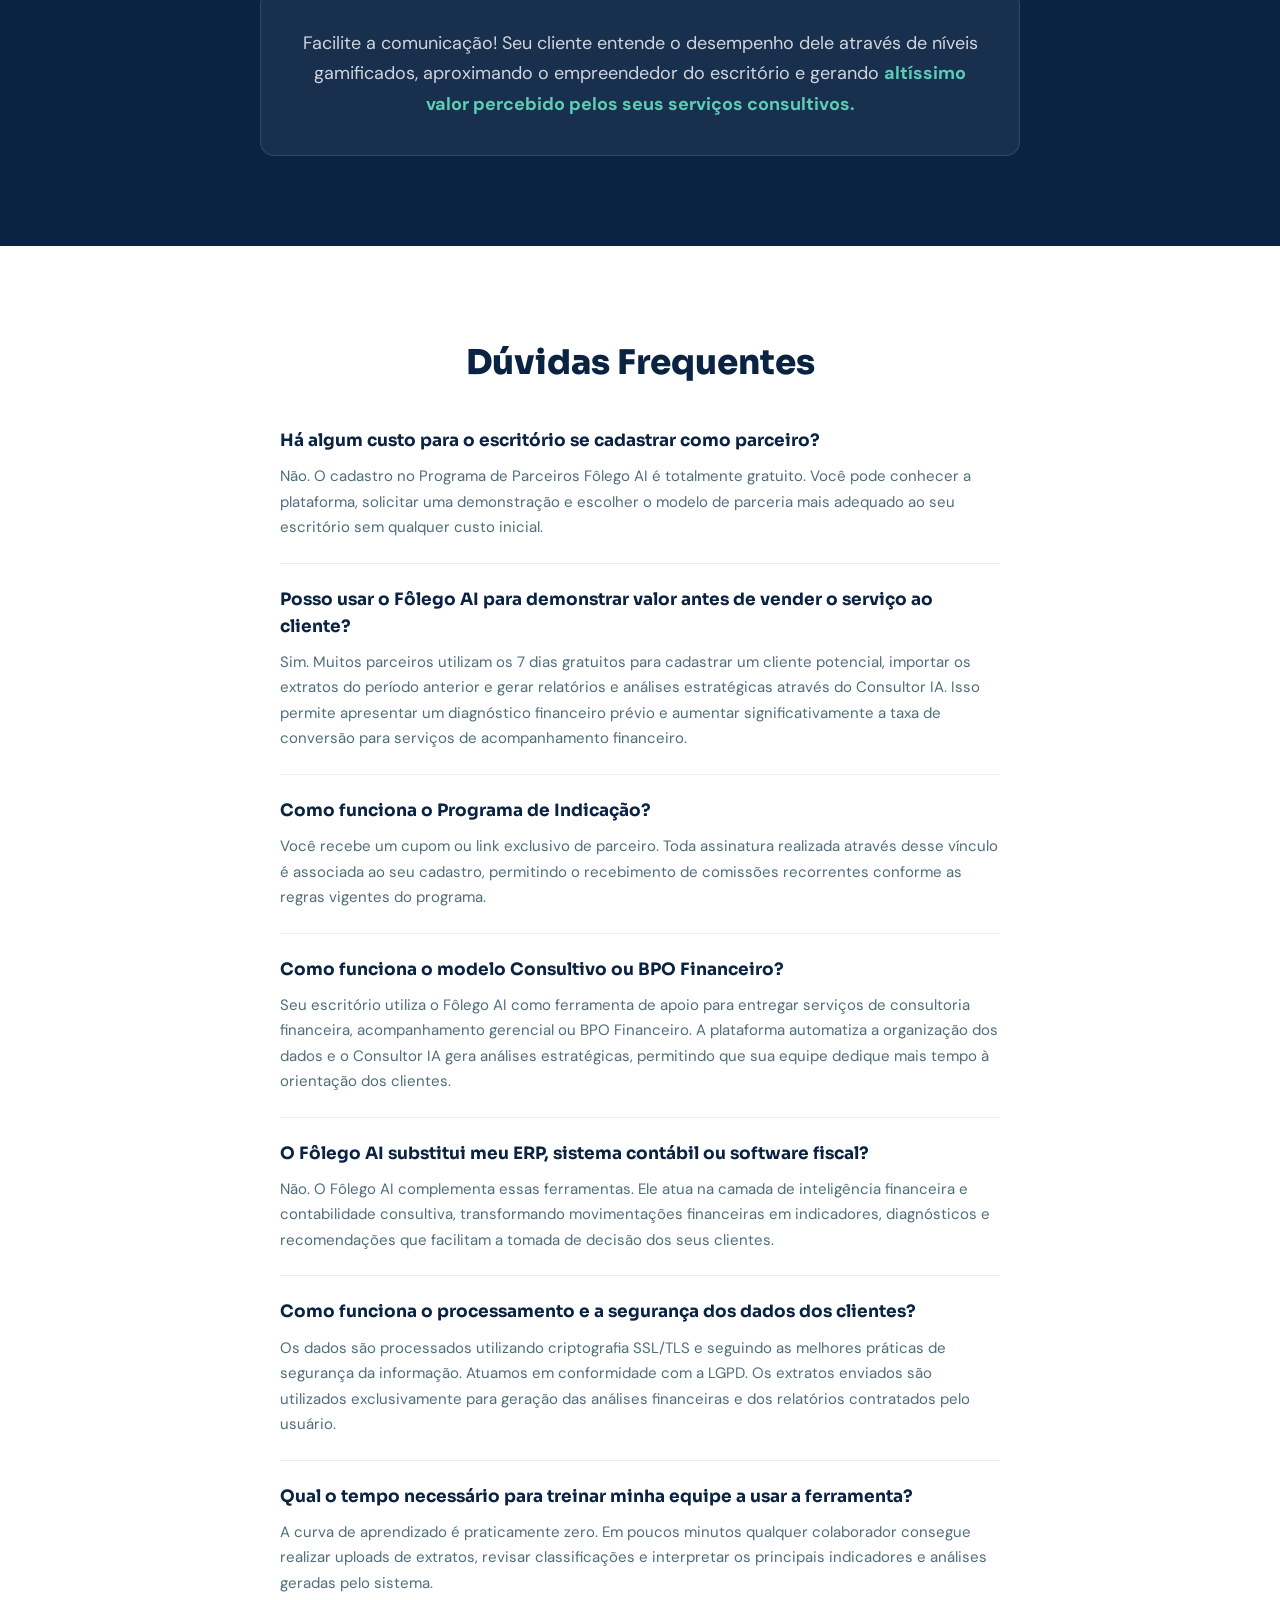
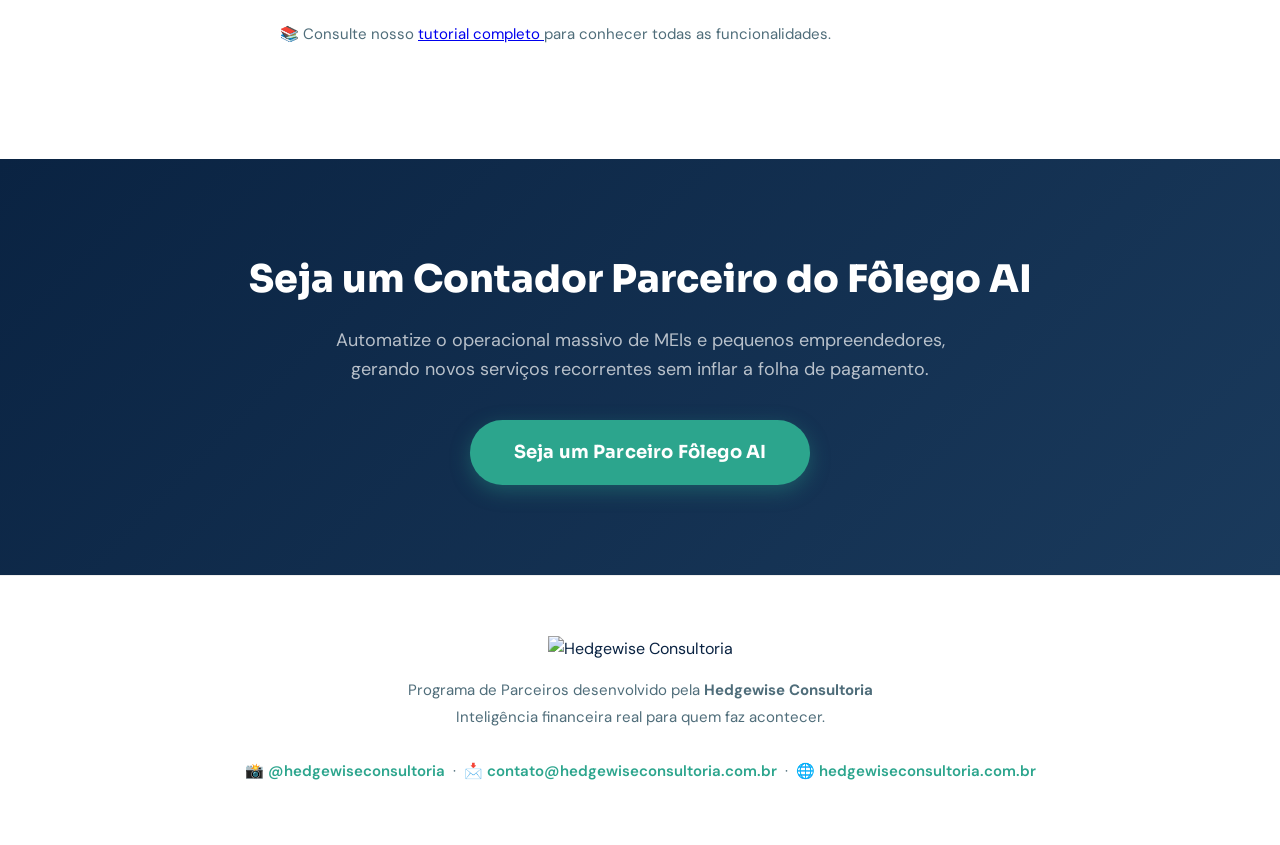
==== commit cc3ea0b7: "Update index.html" ====
--- a/parceiros/index.html
+++ b/parceiros/index.html
@@ -629,7 +629,8 @@
       Programa de Parceiros desenvolvido pela <strong>Hedgewise Consultoria</strong><br>
       Inteligência financeira real para quem faz acontecer.<br><br>
       📸 <a href="https://instagram.com/hedgewiseconsultoria" target="_blank">@hedgewiseconsultoria</a> &nbsp;·&nbsp;
-      📩 <a href="mailto:contato@hedgewiseconsultoria.com.br">contato@hedgewiseconsultoria.com.br</a>
+      📩 <a href="mailto:contato@hedgewiseconsultoria.com.br">contato@hedgewiseconsultoria.com.br</a> &nbsp;·&nbsp;
+      🌐 <a href="https://hedgewiseconsultoria.com.br" target="_blank">hedgewiseconsultoria.com.br</a>
     </p>
   </div>
 </footer>
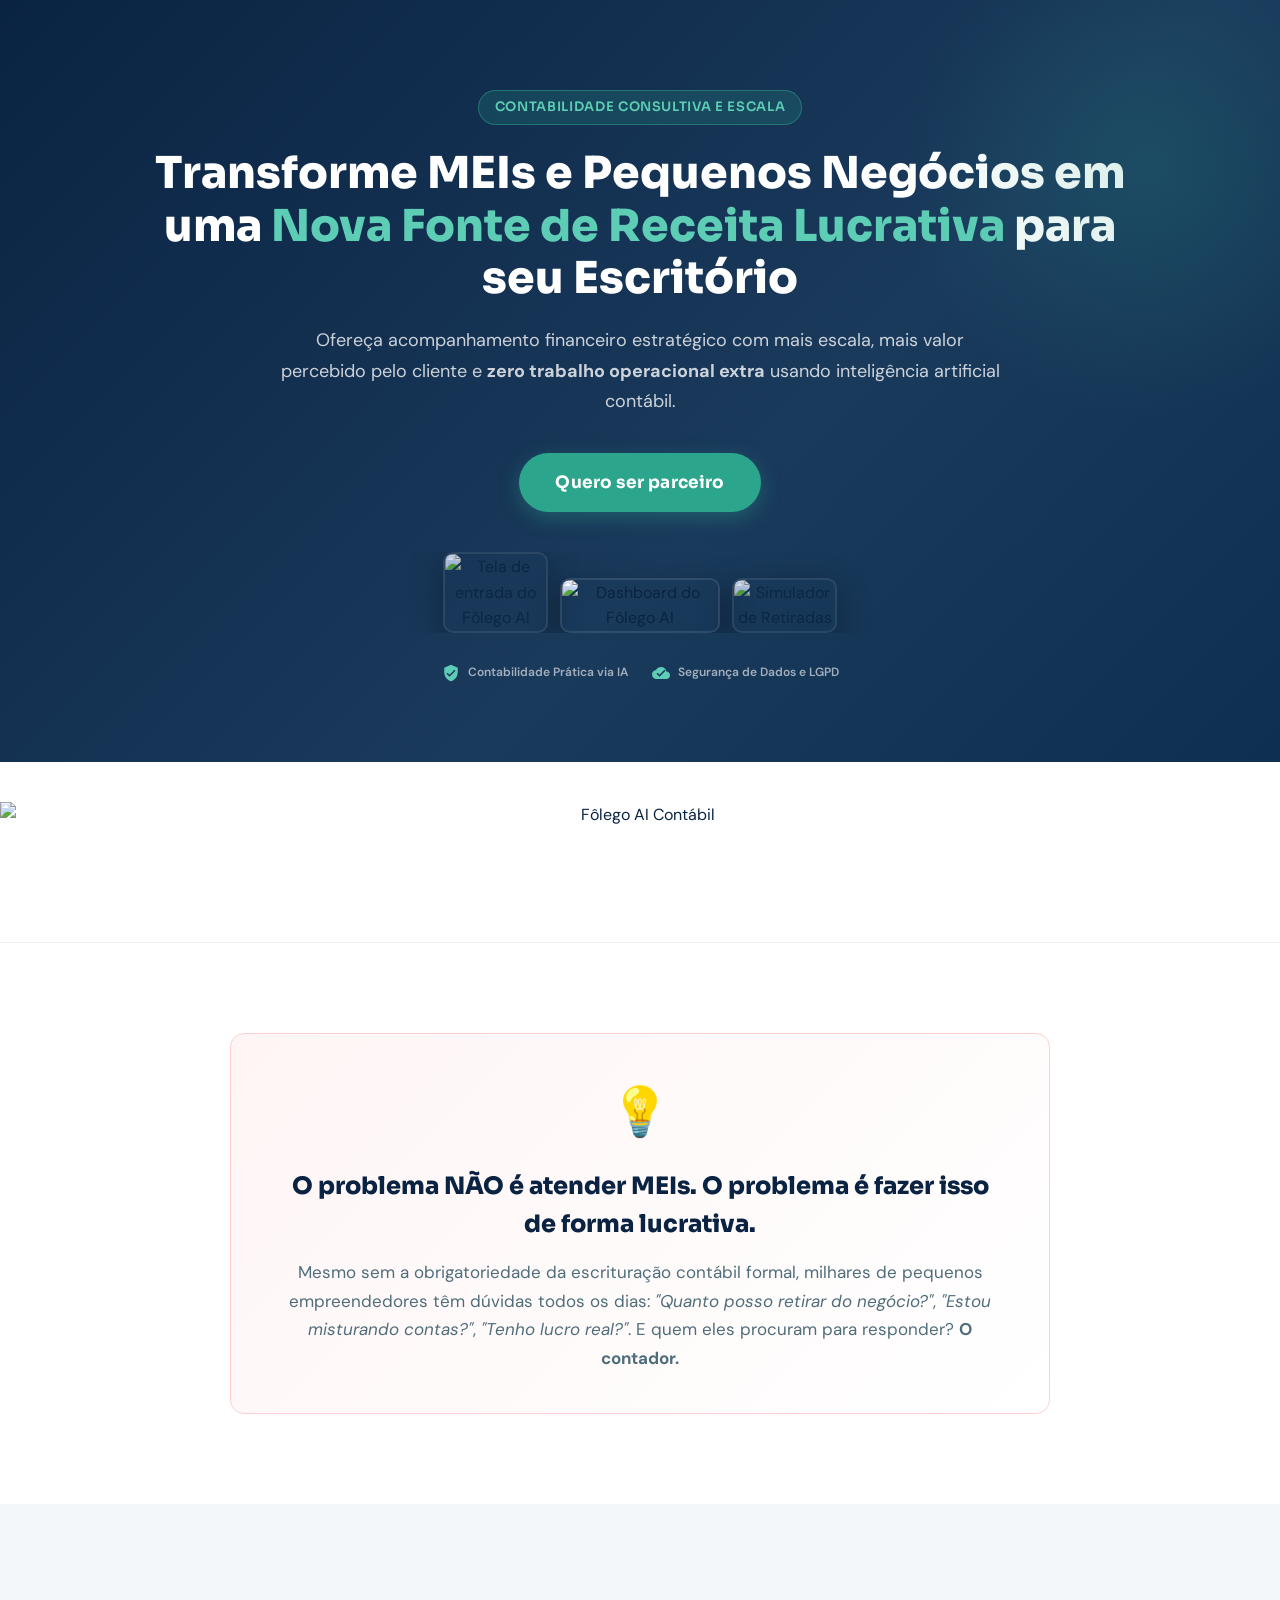
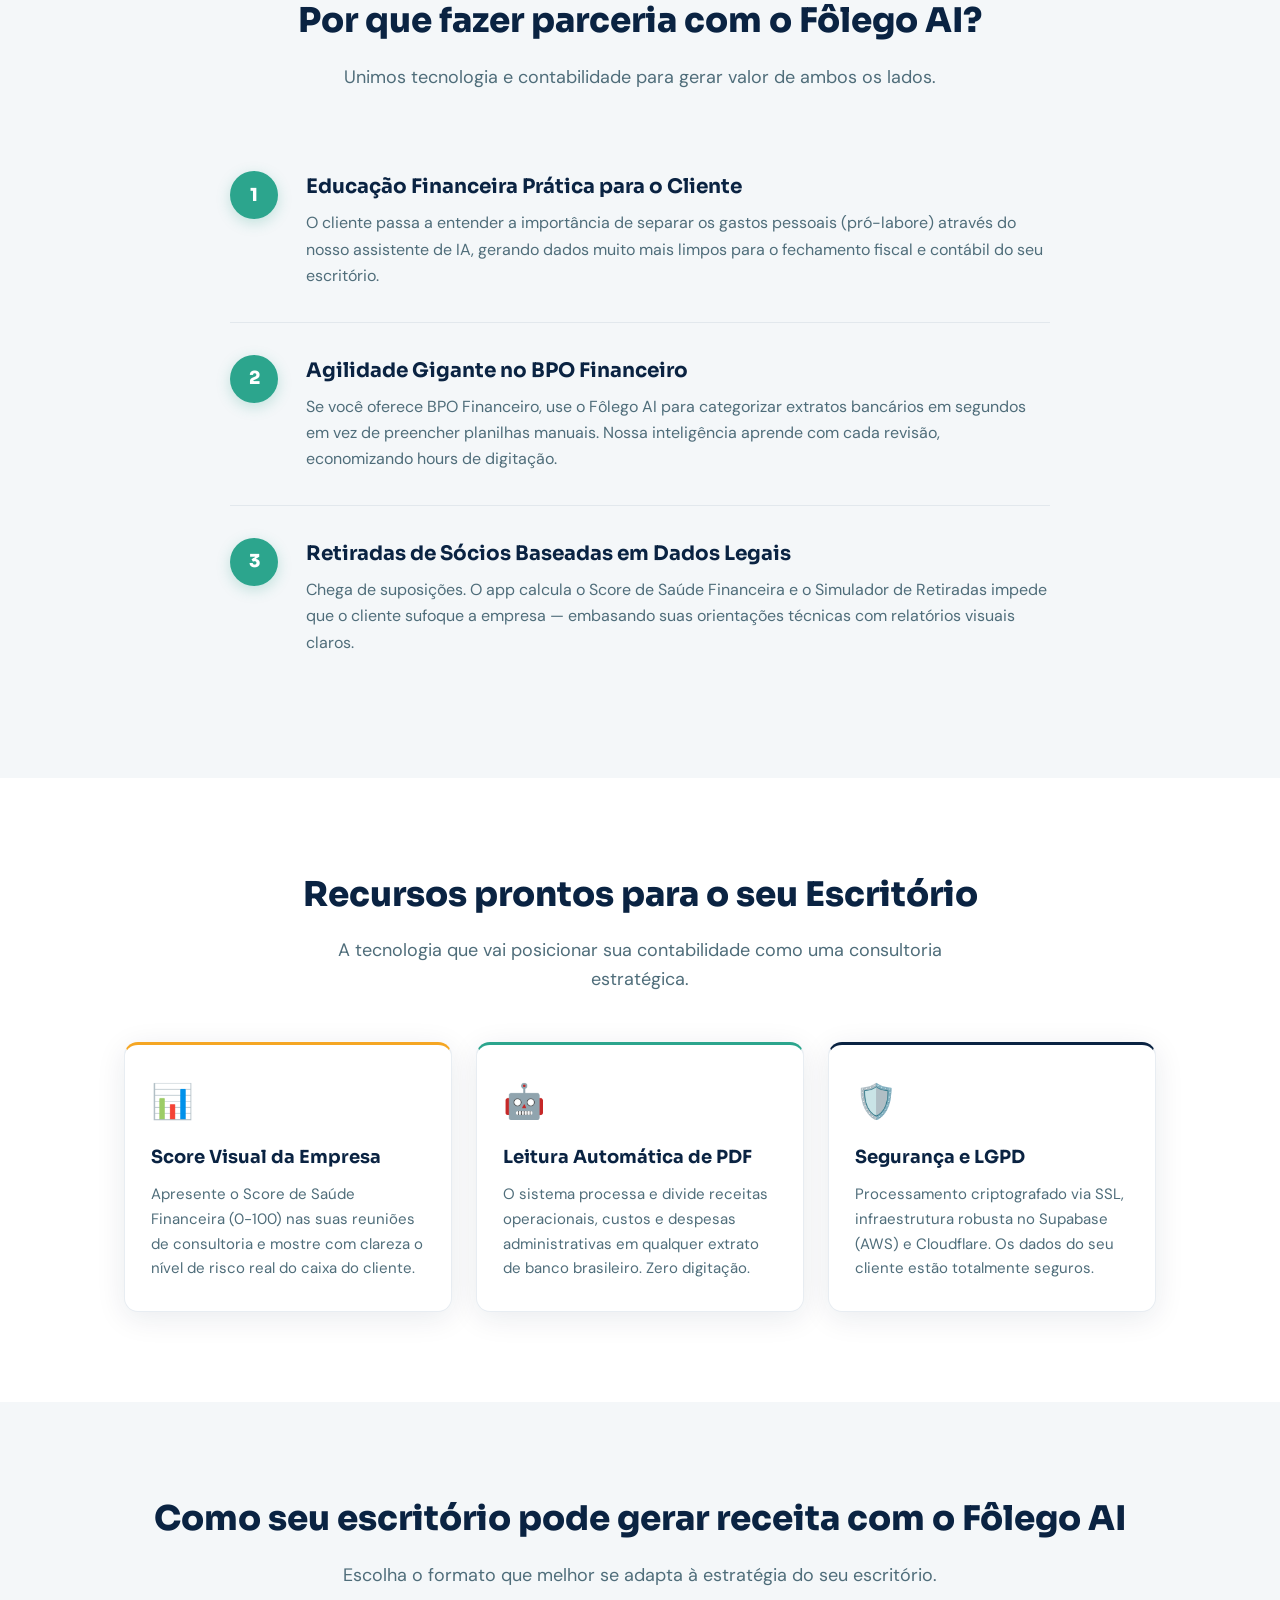
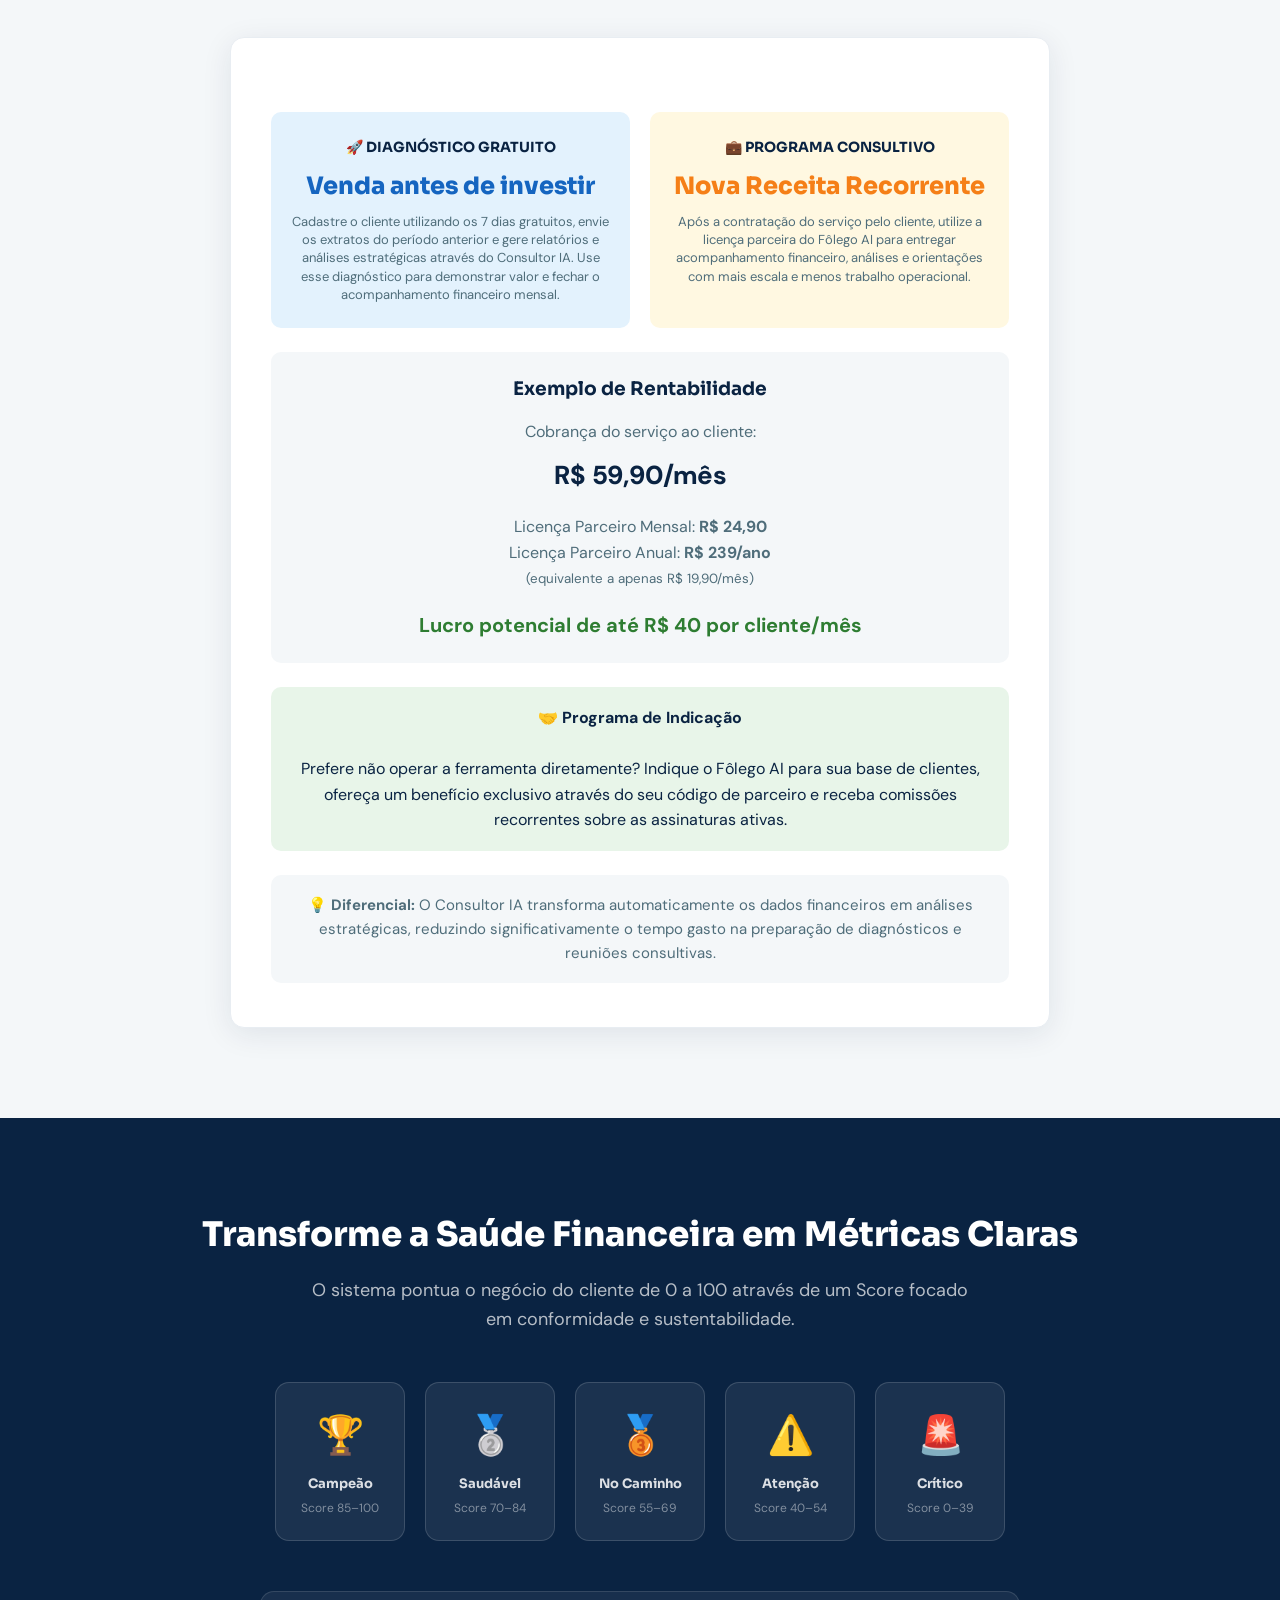
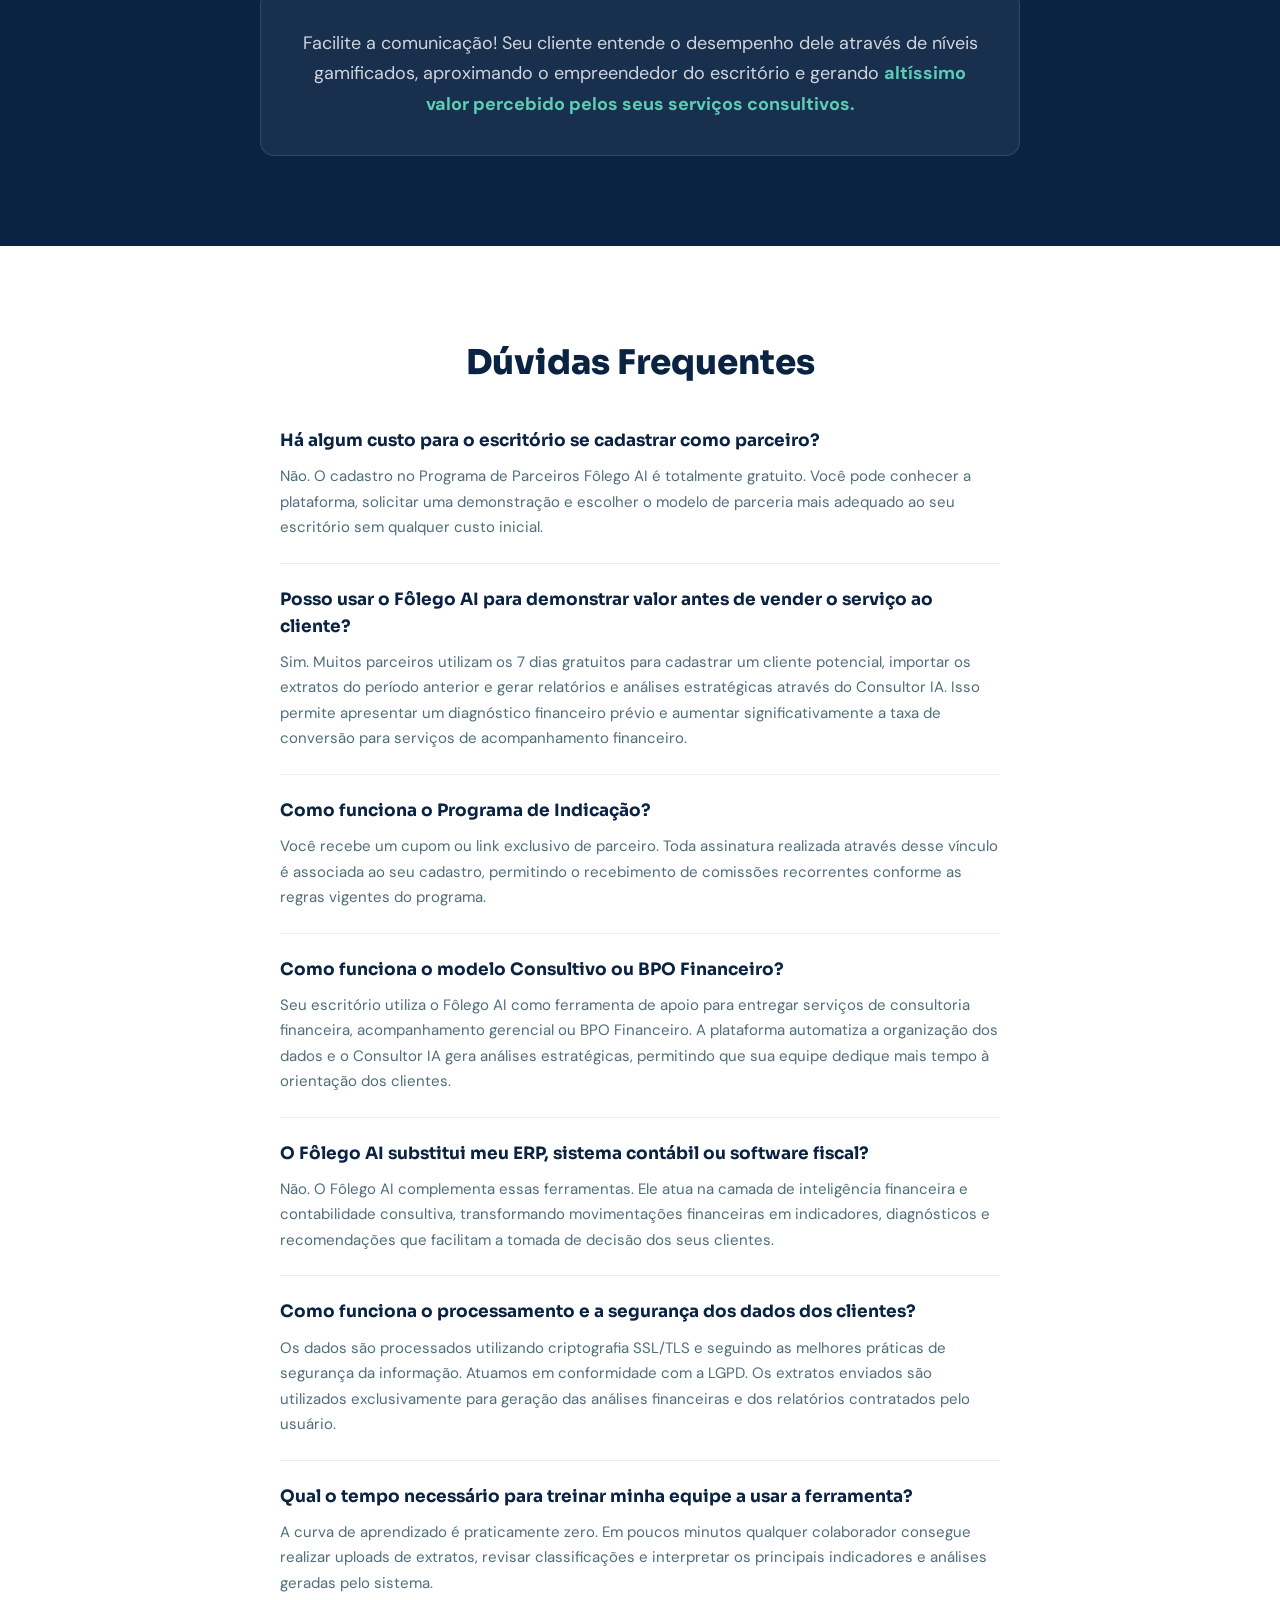
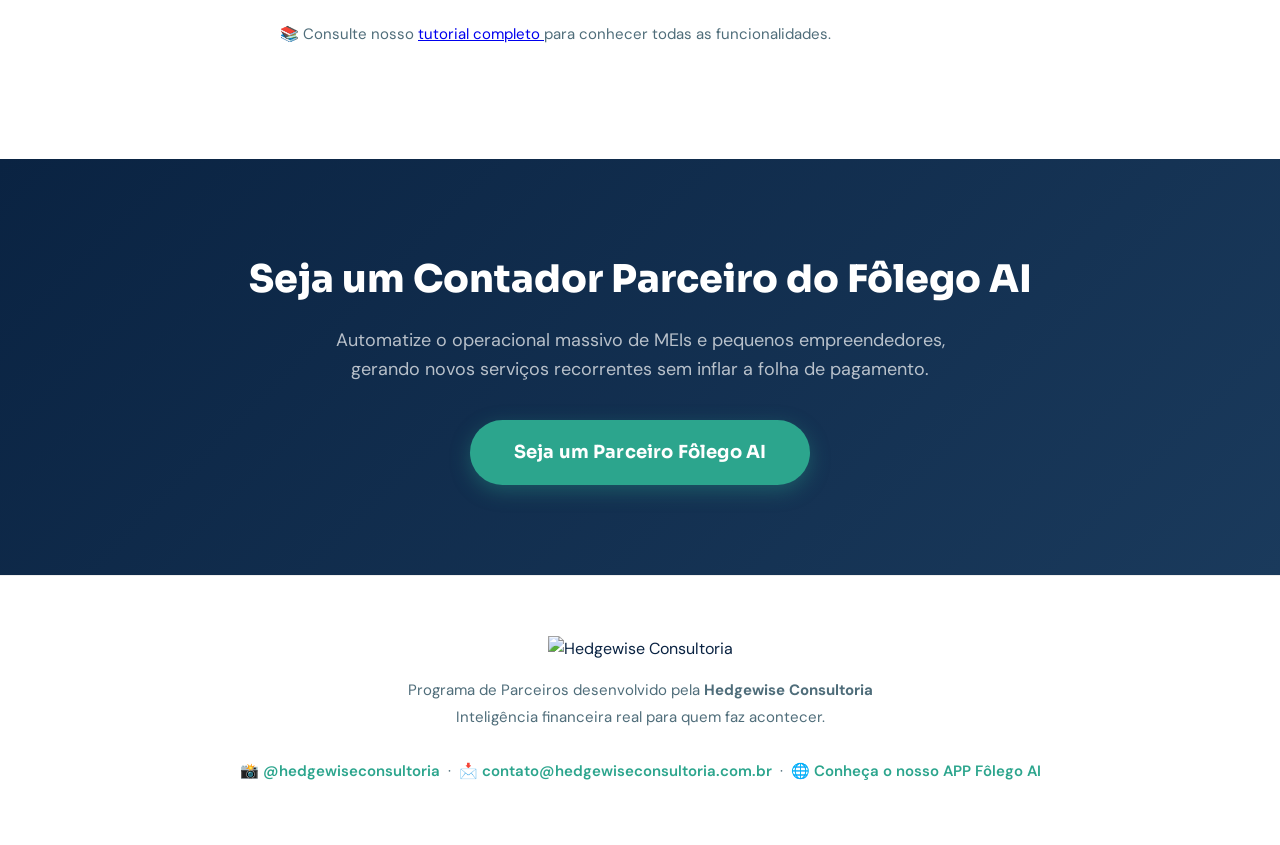
==== commit 51eed2cc: "Update index.html" ====
--- a/parceiros/index.html
+++ b/parceiros/index.html
@@ -630,7 +630,7 @@
       Inteligência financeira real para quem faz acontecer.<br><br>
       📸 <a href="https://instagram.com/hedgewiseconsultoria" target="_blank">@hedgewiseconsultoria</a> &nbsp;·&nbsp;
       📩 <a href="mailto:contato@hedgewiseconsultoria.com.br">contato@hedgewiseconsultoria.com.br</a> &nbsp;·&nbsp;
-      🌐 <a href="https://hedgewiseconsultoria.com.br" target="_blank">hedgewiseconsultoria.com.br</a>
+      🌐 <a href="https://hedgewiseconsultoria.com.br" target="_blank">Conheça o nosso APP Fôlego AI</a>
     </p>
   </div>
 </footer>
